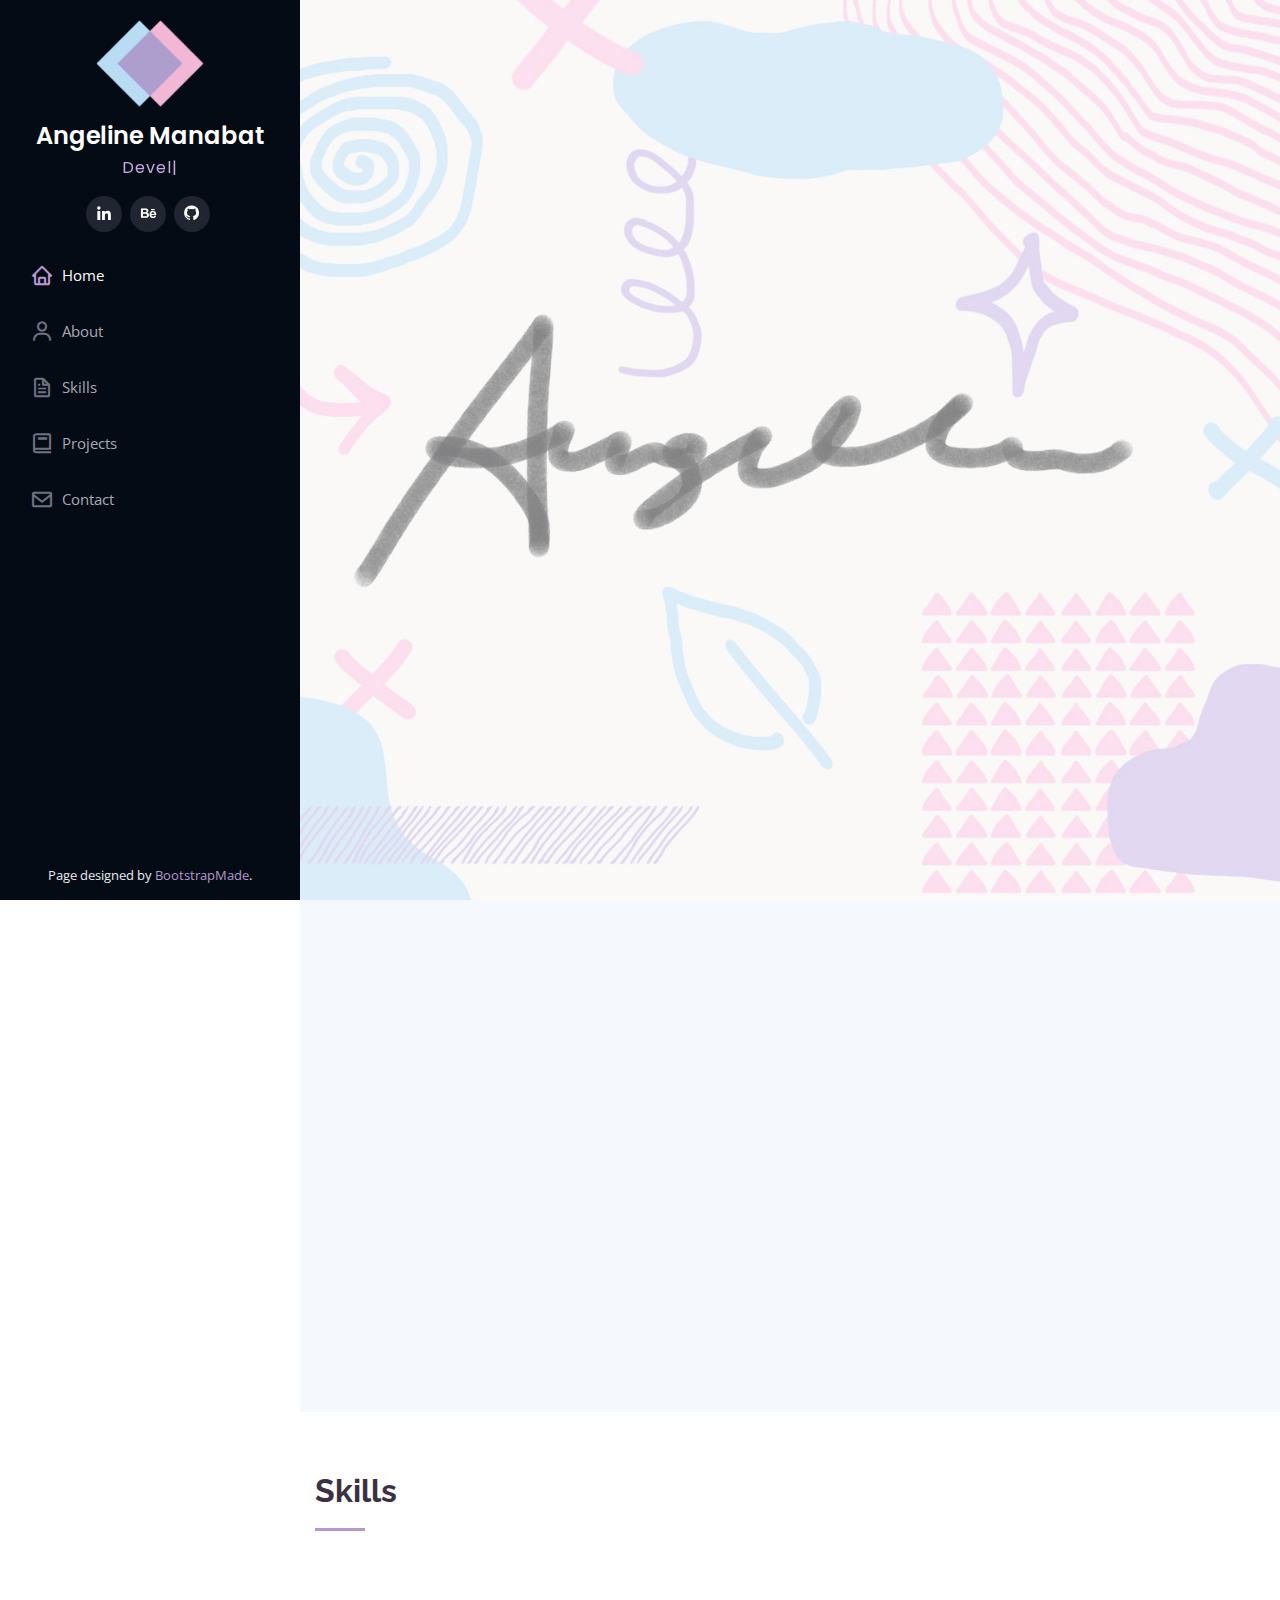
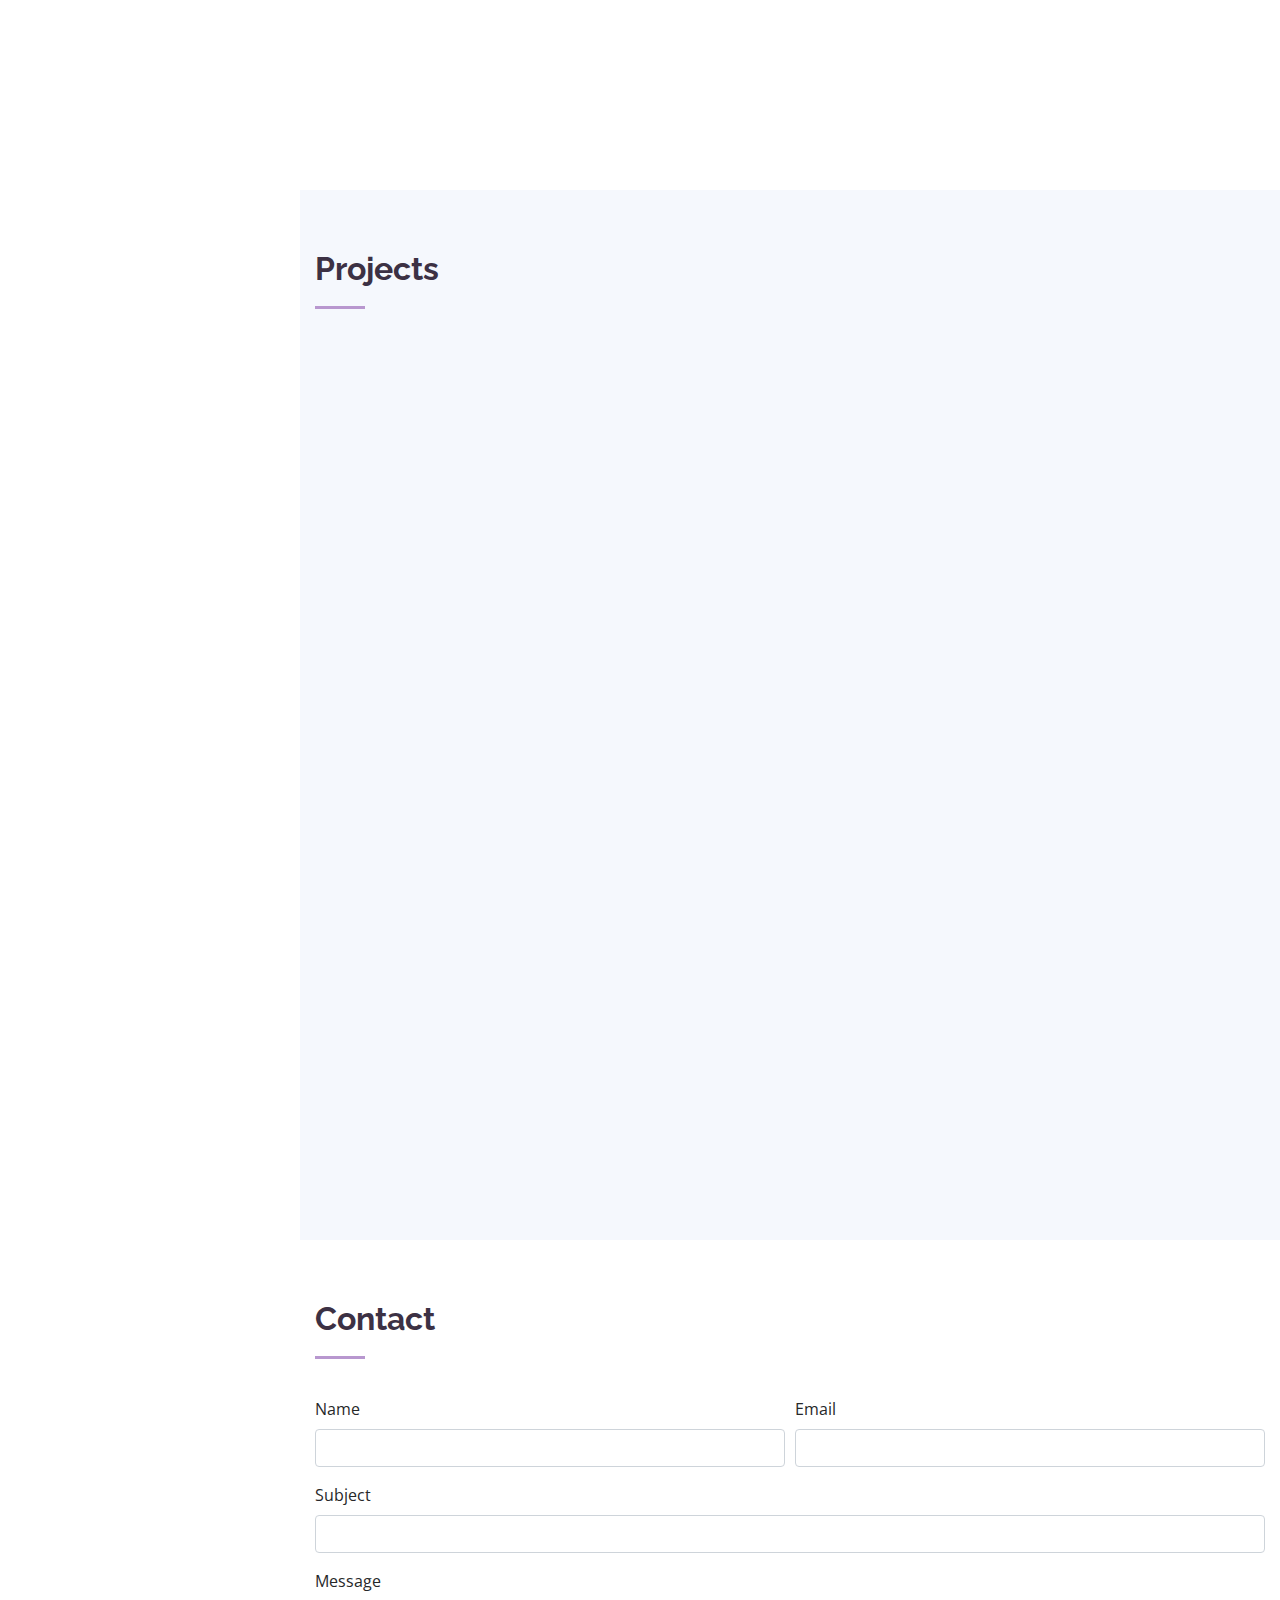
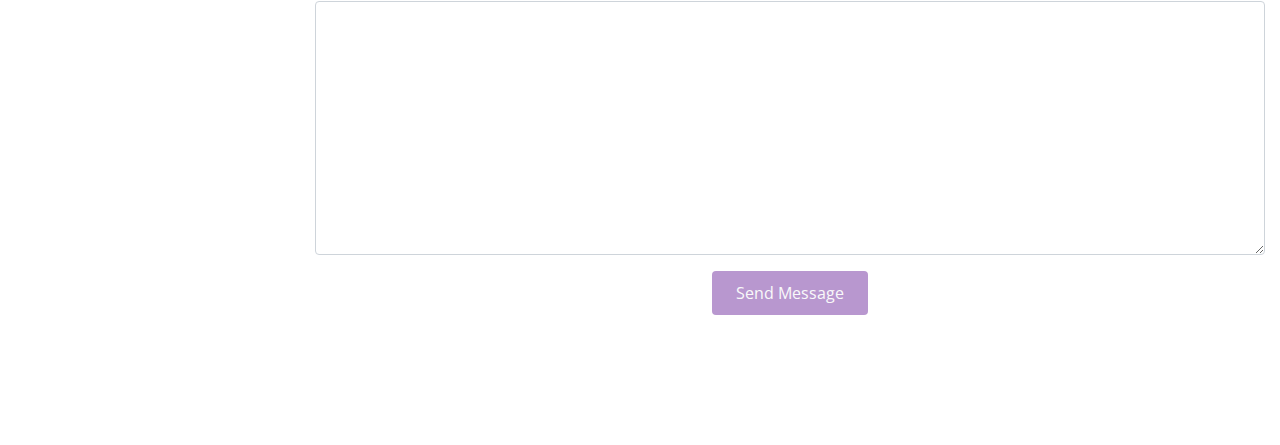
==== index.html @ 5317c008 "Updated meta content" ====
<!DOCTYPE html>
<html lang="en">

<head>
    <meta charset="utf-8">
    <meta content="width=device-width, initial-scale=1.0" name="viewport">

    <title>Angeline Manabat Portfolio</title>
    <meta content="assets/img/Logo-Lg.png" name="og:image">
    <meta content="Angeline Manabat Portfolio Website" name="description">
    <meta content="computer software developer web website design nait digital media it visual graphic design video editing editor marketing social" name="keywords">

    <!-- Favicons -->
    <link href="assets/img/Logo-Tiny.png" rel="icon">
    <link href="assets/img/Logo-Tiny.png" rel="apple-touch-icon">

    <!-- Google Fonts -->
    <link href="https://fonts.googleapis.com/css?family=Open+Sans:300,300i,400,400i,600,600i,700,700i|Raleway:300,300i,400,400i,500,500i,600,600i,700,700i|Poppins:300,300i,400,400i,500,500i,600,600i,700,700i" rel="stylesheet">

    <!-- Vendor CSS Files -->
    <link href="assets/vendor/bootstrap/css/bootstrap.min.css" rel="stylesheet">
    <link href="assets/vendor/icofont/icofont.min.css" rel="stylesheet">
    <link href="assets/vendor/boxicons/css/boxicons.min.css" rel="stylesheet">
    <link href="assets/vendor/venobox/venobox.css" rel="stylesheet">
    <link href="assets/vendor/owl.carousel/assets/owl.carousel.min.css" rel="stylesheet">
    <link href="assets/vendor/aos/aos.css" rel="stylesheet">

    <!-- Template Main CSS File -->
    <link href="assets/css/style.css" rel="stylesheet">

    <!-- =======================================================
  * Template Name: iPortfolio - v1.5.1
  * Template URL: https://bootstrapmade.com/iportfolio-bootstrap-portfolio-websites-template/
  * Author: BootstrapMade.com
  * License: https://bootstrapmade.com/license/
  ======================================================== -->
</head>

<body>

    <!-- ======= Mobile nav toggle button ======= -->
    <button type="button" class="mobile-nav-toggle d-xl-none"><i class="icofont-navigation-menu"></i></button>

    <!-- ======= Header ======= -->
    <header id="header">
        <div class="d-flex flex-column">

            <div class="profile">
                <img src="assets/img/Logo-Lg.png" alt="Angeline Manabat Logo" class="img-fluid">
                <h1 class="text-light"><a href="index.html">Angeline Manabat</a></h1>
                <div data-aos="fade-in">
                    <p><span class="typed" data-typed-items="Developer, Video Editor, Designer"></span></p>
                <div class="social-links mt-3 text-center">
                    <a href="https://www.linkedin.com/in/angeline-manabat/" target="_blank" title="LinkedIn" class="linkedin"><i class="bx bxl-linkedin"></i></a>
                    <a href="https://www.behance.net/angeline-manabat" target="_blank" title="Behance" class="behance"><i class="bx bxl-behance"></i></a>
                    <a href="https://github.com/angeline-m" target="_blank" title="GitHub" class="github"><i class="bx bxl-github"></i></a>
                </div>
            </div>

            <nav class="nav-menu">
                <ul>
                    <li class="active"><a href="#hero"><i class="bx bx-home"></i><span>Home</span></a></li>
                    <li><a href="#about"><i class="bx bx-user"></i><span>About</span></a></li>
                    <li><a href="#skills"><i class="bx bx-file"></i>Skills</a></li>
                    <li><a href="#portfolio"><i class="bx bx-book"></i>Projects</a></li>
                    <li><a href="#contact"><i class="bx bx-envelope"></i>Contact</a></li>

                </ul>
            </nav><!-- .nav-menu -->
            <button type="button" class="mobile-nav-toggle d-xl-none"><i class="icofont-navigation-menu"></i></button>

        </div>
    </header><!-- End Header -->

    <!-- ======= Hero Section ======= -->
    <section id="hero" class="d-flex flex-column justify-content-center align-items-center">

    </section>
    <main id="main">

        <!-- ======= About Section ======= -->
        <section id="about" class="about section-bg">
            <div class="container">
                <div class="row">
                    <div class="col-lg-4" data-aos="fade-right">
                        <img src="assets/img/Angeline-Profile.jpg" class="img-fluid" alt="Picture of Angeline">
                    </div>
                    <div class="col-lg-8 pt-4 pt-lg-0 content" data-aos="fade-left">
                        <div class="section-title">
                            <h2>About</h2>
                        </div>
                        <p>Hello, World! My name is Angeline and I'm a web developer. I truly believe I am destined for a career in digital media and development. The first sign was when I designed a personal homepage on MS Paint at 8 years old.</p>
                        <p>These days, I love creating beautiful web applications using my programming skills and keen eye for design. My applications are constructed with user experience in mind. I consider design elements that programmers might overlook such as site flow, brand colors, contrast, and typography.</p>
                        <p>I'm a proud ambivert. I like working independently but also enjoy helping others and excel at teamwork. I've been lucky enough to lead and coordinate for many teams including a capstone project. My interests include video games, puzzles, trail hiking, singing, and dancing.</p>
                    </div>
                </div>

            </div>
        </section><!-- End About Section -->

        <!-- ======= skills Section ======= -->
        <section id="skills" class="skills">
            <div class="container">

                <div class="section-title">
                    <h2>Skills</h2>
                </div>

                <div class="row">
                    <div class="col-lg-4 col-md-6 icon-box" data-aos="fade-up">
                        <!-- <div class="icon"><i class="icofont-dashboard-web"></i></div> -->
                        <div class="skill-title">
                            <i class='bx bx-sidebar'></i>
                            <h4 class="title">Web & Mobile Applications</h4>
                        </div>
                        <p class="description">Experience with ASP.Net (C#, .Net Framework), Razor, JavaScript, React, PHP, Laravel, HTML, and CSS/Sass.</p>
                    </div>
                    <div class="col-lg-4 col-md-6 icon-box" data-aos="fade-up" data-aos-delay="200">
                        <!-- <div class="icon"><i class="icofont-database"></i></div> -->
                        <div class="skill-title">
                            <i class='bx bx-data'></i>
                            <h4 class="title">Database Management</h4>
                        </div>
                        <p class="description">Proficiency with SQL (T-SQL, PL/SQL, MySQL). Worked with SSMS, Oracle DBMS, and phpMyAdmin.</p>
                    </div>
                    <div class="col-lg-4 col-md-6 icon-box" data-aos="fade-up" data-aos-delay="400">
                        <!-- <div class="icon"><i class="icofont-ruler-pencil-alt-1"></i></div> -->
                        <div class="skill-title">
                            <i class='bx bx-paint'></i>
                            <h4 class="title">Design & Videos</h4>
                        </div>
                        <p class="description">Highly skilled with Adobe Photoshop and Vegas Pro. Worked with Adobe Premiere and Adobe Illustrator.</p>
                    </div>

            </div>
        </section><!-- End skills Section -->

        <!-- ======= Portfolio Section ======= -->
        <section id="portfolio" class="portfolio section-bg">
            <div class="container">
                <div class="section-title">
                    <h2>Projects</h2>
                </div>
                <div class="row" data-aos="fade-up">
                    <div class="col-lg-12 d-flex justify-content-center">
                        <ul id="portfolio-flters">
                            <li data-filter="*" class="filter-active">All</li>
                            <!-- <li data-filter=".filter-app">Apps</li> -->
                            <li data-filter=".filter-web">Sites</li>
                            <li data-filter=".filter-des">Designs</li>
                            <li data-filter=".filter-vid">Videos</li>
                        </ul>
                    </div>
                </div>

                <div class="row portfolio-container" data-aos="fade-up" data-aos-delay="100">

                    <div class="col-lg-4 col-md-6 portfolio-item filter-app filter-web filter-des">
                        <div class="portfolio-wrap">
                            <img src="assets/img/portfolio/thumb-g4g.jpg" class="img-fluid" alt="Screenshot of Give for Good Registration">
                            <div class="portfolio-info">
                                <h3>Give for Good Site</h3>
                                <p>Classified ads website updated for Give for Good organization. Built with Laravel (PHP), AlpineJS, & Livewire. Tech lead, developer, & designer for project.</p>
                                <div class="portfolio-links two-links">
                                    <a href="https://www.behance.net/gallery/133317379/Give-for-Good-Registration-Design" target="_blank" title="Registration Design Gallery"><i class="bx bxs-image"></i></a>
                                    <a href="https://www.behance.net/gallery/133320425/Give-for-Good-Website-Redesign" target="_blank" title="Website Redesign Gallery"><i class="bx bx-link"></i></a>
                                </div>
                            </div>
                        </div>
                    </div>

                    <div class="col-lg-4 col-md-6 portfolio-item filter-app filter-web">
                        <div class="portfolio-wrap">
                            <img src="assets/img/portfolio/thumb-indies-catalog.jpg" class="img-fluid" alt="Screenshot of Indies Catalog">
                            <div class="portfolio-info">
                                <h3>Indies Catalog</h3>
                                <p>CRUD video game catalog with search & login functionality. Made with PHP, MySQL, & Bootstrap.</p>
                                <div class="portfolio-links two-links">
                                    <a href="https://github.com/angeline-m/indies-catalog" target="_blank" title="GitHub Repo"><i class="bx bxl-github"></i></a>
                                    <a href="http://indiescatalog.000webhostapp.com/" target="_blank" title="App Site"><i class="bx bx-link"></i></a>
                                </div>
                            </div>
                        </div>
                    </div>

                    <div class="col-lg-4 col-md-6 portfolio-item filter-app filter-web">
                        <div class="portfolio-wrap">
                            <img src="assets/img/portfolio/thumb-etools.jpg" class="img-fluid" alt="Screenshot of Etools Purchasing page">
                            <div class="portfolio-info">
                                <h3>Etools Purchasing Page</h3>
                                <p>Created the purchasing page of a fictional tool sales & rental company's catalog website. Made with ASP.Net (.Net Framework, C#), LINQ, and Bootstrap.</p>
                                    <div class="portfolio-links">
                                        <a href="https://www.behance.net/gallery/134473649/Etools-Purchasing-Page" target="_blank" title="Behance Page"><i class="bx bx-link"></i></a>
                                    </div>
                            </div>
                        </div>
                    </div>

                    <div class="col-lg-4 col-md-6 portfolio-item filter-des">
                        <div class="portfolio-wrap">
                            <img src="assets/img/portfolio/thumb-poster.jpg" class="img-fluid" alt="Screenshot of EXIT Window Poster">
                            <div class="portfolio-info">
                                <h3>EXIT Edmonton Posters</h3>
                                <p>Self-made frontispiece posters using given photos. Created with Adobe Photoshop CS6.</p>
                                <div class="portfolio-links">
                                    <a href="https://www.behance.net/gallery/98552253/EXIT-Frontispiece-Posters" target="_blank" title="Gallery Page"><i class="bx bx-link"></i></a>
                                </div>
                            </div>
                        </div>
                    </div>

                    <div class="col-lg-4 col-md-6 portfolio-item filter-app filter-web">
                        <div class="portfolio-wrap">
                            <img src="assets/img/portfolio/thumb-stock.jpg" class="img-fluid" alt="Screenshot of Stock Ticker App">
                            <div class="portfolio-info">
                                <h3>Stock Ticker App</h3>
                                <p>MVC JS project using Parcel & Alpha Vantage API. Enter a stock ticker symbol to get up-to-date information.
                                <div class="portfolio-links two-links">
                                    <a href="https://github.com/angeline-m/stock-ticker" target="_blank" title="GitHub Repo"><i class="bx bxl-github"></i></a>
                                    <a href="https://stockticker-site.netlify.app/" target="_blank" title="App Page"><i class="bx bx-link"></i></a>
                                </div>
                            </div>
                        </div>
                    </div>

                    <div class="col-lg-4 col-md-6 portfolio-item filter-vid">
                        <div class="portfolio-wrap">
                            <img src="assets/img/portfolio/thumb-work-videos.jpg" class="img-fluid" alt="Screenshot of Wilson Analytical OPS Setup Intro">
                            <div class="portfolio-info">
                                <h3>Wilson Analytical Videos</h3>
                                <p>Informational videos for Wilson products. Responsible for all videography & video editing, and occassional script-writing & voice-over work.</p>
                                <div class="portfolio-links">
                                    <a href="https://www.youtube.com/channel/UCyrQRTA9KISZ-Dlco_k3a8A/videos" target="_blank" title="Wilson Analytical Videos"><i class="bx bx-link"></i></a>
                                </div>
                            </div>
                        </div>
                    </div>
                    
                    <div class="col-lg-4 col-md-6 portfolio-item filter-app filter-web">
                        <div class="portfolio-wrap">
                            <img src="assets/img/portfolio/thumb-trx.jpg" class="img-fluid" alt="Screenshot of Transaction Trakcer">
                            <div class="portfolio-info">
                                <h3>Transaction Tracker</h3>
                                <p>Coded JavaScript functionality only (markup provided). Create, read, and delete logged transactions.</p>
                                <div class="portfolio-links two-links">
                                    <a href="https://github.com/angeline-m/financial-tracker" target="_blank" title="GitHub Repo"><i class="bx bxl-github"></i></a>
                                    <a href="https://angeline-m.github.io/financial-tracker/" target="_blank" title="App Page"><i class="bx bx-link"></i></a>
                                </div>
                            </div>
                        </div>
                    </div>

                    <div class="col-lg-4 col-md-6 portfolio-item filter-des">
                        <div class="portfolio-wrap">
                            <img src="assets/img/portfolio/thumb-redbubble.jpg" class="img-fluid" alt="Screenshot of Greeting Card">
                            <div class="portfolio-info">
                                <h3>Greeting Card Designs</h3>
                                <p>Self-made passion project designing greeting cards for my Redbubble store.</p>
                                <div class="portfolio-links">
                                    <a href="https://www.behance.net/gallery/98552971/Greeting-Cards" target="_blank" title="Behance Page"><i class="bx bx-link"></i></a>
                                </div>
                            </div>
                        </div>
                    </div>

                    <div class="col-lg-4 col-md-6 portfolio-item filter-vid">
                        <div class="portfolio-wrap">
                            <img src="assets/img/portfolio/thumb-teams.jpg" class="img-fluid" alt="Screenshot of Demo Reel">
                            <div class="portfolio-info">
                                <h3>Teams Video Intro</h3>
                                <p>A short snippet of a 20-minute team video on the concept of teams vs groups. Created with Vegas Pro, Photoshop, and Adobe Draw.</p>
                                <div class="portfolio-links">
                                    <a href="https://www.youtube.com/watch?v=8eccjWVDd54" target="_blank" title="Video Page"><i class="bx bx-link"></i></a>
                                </div>
                            </div>
                        </div>
                    </div>

                </div>

            </div>
        </section><!-- End Portfolio Section -->

        <!-- ======= Contact Section ======= -->
        <section id="contact" class="contact">
            <div class="container">

                <div class="section-title">
                    <h2>Contact</h2>
                </div>

                <form action="https://formspree.io/f/xpzkryob" method="POST">
                    <div class="form-row">
                        <div class="form-group col-md-6">
                            <label for="name">Name</label>
                            <input type="text" name="name" class="form-control" id="name" data-rule="minlen:4" data-msg="Please enter at least 4 characters for your name" />
                        </div>
                        <div class="form-group col-md-6">
                            <label for="email">Email</label>
                            <input type="email" class="form-control" name="email" id="email" data-rule="email" data-msg="Please enter a valid email" />
                        </div>
                    </div>
                    <div class="form-group">
                        <label for="subject">Subject</label>
                        <input type="text" class="form-control" name="subject" id="subject" data-rule="minlen:4" data-msg="Please enter at least 8 characters for the subject" />
                    </div>
                    <div class="form-group">
                        <label for="message">Message</label>
                        <textarea class="form-control" name="message" rows="10" data-rule="required" data-msg="Please write something for me"></textarea>
                    </div>
                    <!-- <div class="mb-3">
                        <div class="loading">Loading</div>
                        <div class="sent-message">Your message has been sent. Thank you!</div>
                        <div class="error-message">There was an error with your form submission. Please try again.</div>
                    </div> -->
                    <div class="text-center form-btn"><button type="submit" class="btn text-light">Send Message</button></div>
                </form>

            </div>
        </section><!-- End Contact Section -->

    </main><!-- End #main -->

    <!-- ======= Footer ======= -->
    <footer id="footer">
        <div class="container">
            <div class="credits">
                Page designed by <a href="https://bootstrapmade.com/">BootstrapMade</a>.
            </div>
        </div>
    </footer><!-- End  Footer -->

    <a href="#" class="back-to-top" title="Back to top"><i class="icofont-simple-up"></i></a>

    <!-- Vendor JS Files -->
    <script src="assets/vendor/jquery/jquery.min.js"></script>
    <script src="assets/vendor/bootstrap/js/bootstrap.bundle.min.js"></script>
    <script src="assets/vendor/jquery.easing/jquery.easing.min.js"></script>
    <script src="assets/vendor/php-email-form/validate.js"></script>
    <script src="assets/vendor/waypoints/jquery.waypoints.min.js"></script>
    <script src="assets/vendor/counterup/counterup.min.js"></script>
    <script src="assets/vendor/isotope-layout/isotope.pkgd.min.js"></script>
    <script src="assets/vendor/venobox/venobox.min.js"></script>
    <script src="assets/vendor/owl.carousel/owl.carousel.min.js"></script>
    <script src="assets/vendor/typed.js/typed.min.js"></script>
    <script src="assets/vendor/aos/aos.js"></script>

    <!-- Template Main JS File -->
    <script src="assets/js/main.js"></script>

</body>

</html>
---- assets/vendor/venobox/venobox.css ----
/* ------ venobox.css --------*/
.vbox-overlay *, .vbox-overlay *:before, .vbox-overlay *:after{
    -webkit-backface-visibility: hidden;
    -webkit-box-sizing:border-box;
    -moz-box-sizing:border-box;
    box-sizing:border-box;
}
.vbox-overlay * { 
    -webkit-backface-visibility: visible;
    backface-visibility: visible;
}
.vbox-overlay{
    display: -webkit-flex;
    display: flex;
    -webkit-flex-direction: column;
    flex-direction: column;
    -webkit-justify-content: center;
    justify-content: center;
    -webkit-align-items: center;
    align-items: center;
    position: fixed;
    left: 0;
    top: 0;
    bottom: 0;
    right: 0;
    z-index: 999999;
}

/* ----- navigation ----- */
.vbox-title{
    width: 100%;
    height: 40px;
    float: left;
    text-align: center;
    line-height: 28px;
    font-size: 12px;
    padding: 6px 50px;
    overflow: hidden;
    position: fixed;
    display: none;
    left: 0;
    z-index: 89;
}
.vbox-close{
    cursor: pointer;
    position: fixed;
    top: -1px;
    right: 0;
    width: 50px;
    height: 40px;
    padding: 6px;
    display: block;
    background-position:10px center;
    overflow: hidden;
    font-size: 24px;
    line-height: 1;
    text-align: center;
    z-index: 99;
}
.vbox-left{
    cursor: pointer;
    position: fixed;
    left: 0;
    height: 40px;
    overflow: hidden;
    line-height: 28px;
    font-size: 12px;
    z-index: 99;
    display: flex;
    align-items:center;
}
.vbox-num{
    display: inline-block;
    margin: 6px 0 6px 15px;
}
/* ----- Social share ----- */
.vbox-share{
    line-height: 28px;
    font-size: 12px;
    overflow: hidden;
    position: fixed;
    left: 0;
    z-index: 98;
    display: flex;
    align-items:center;
    justify-content: center;
    width: 100%;
    text-align: center;
}
.vbox-share svg{
    max-height: 28px;
    width: 28px;
    z-index: 10;
    margin-left: 12px;
    margin-top: 6px;
    margin-bottom: 6px;
    vertical-align: middle;
}


/* ----- navigation ARROWS ----- */
.vbox-next, .vbox-prev{
    position: fixed;
    top: 50%;
    margin-top: -15px;
    overflow: hidden;
    cursor: pointer;
    display: block;
    width: 45px;
    height: 45px;
    z-index: 99;
}
.vbox-next span, .vbox-prev span{
    position: relative;
    width: 20px;
    height: 20px;
    border: 2px solid transparent;
    border-top-color: #B6B6B6;
    border-right-color: #B6B6B6;
    text-indent: -100px;
    position: absolute;
    top: 8px;
    display: block;
}
.vbox-prev{
    left: 15px;
}
.vbox-next{
    right: 15px;
}
.vbox-prev span{
    left: 10px;
    -ms-transform: rotate(-135deg);
    -webkit-transform: rotate(-135deg);
    transform: rotate(-135deg);
}
.vbox-next span{
    -ms-transform: rotate(45deg);
    -webkit-transform: rotate(45deg);
    transform: rotate(45deg);
    right: 10px;
}
/* ------- inline window ------ */
.vbox-inline{
    width: 420px;
    height: 315px;
    height: 70vh;
    padding: 10px;
    background: #fff;
    margin: 0 auto;
    overflow: auto;
    text-align: left;
}
/* ------- Video & iFrames window ------ */
.venoframe{
    max-width: 100%;
    width: 100%;
    border: none;
    width: 100%;
    height: 260px;
    height: 70vh;
}
.venoframe.vbvid{
    height: 260px;
}
@media (min-width: 768px) {
    .venoframe, .vbox-inline{
        width: 90%;
        height: 360px;
        height: 70vh;
    }
    .venoframe.vbvid{
        width: 640px;
        height: 360px;
    }
}
@media (min-width: 992px) {
    .venoframe, .vbox-inline{
        max-width: 1200px;
        width: 80%;
        height: 540px;
        height: 70vh;
    }
    .venoframe.vbvid{
        width: 960px;
        height: 540px;
    }
}
/* 
Please do NOT edit this part! 
or at least read this note: http://i.imgur.com/7C0ws9e.gif
*/
.vbox-open{
    overflow: hidden;
}
.vbox-container{
    position: absolute;
    left: 0;
    right: 0;
    top: 0;
    bottom: 0;
    overflow-x: hidden;
    overflow-y: scroll;
    overflow-scrolling: touch;
    -webkit-overflow-scrolling: touch;
    z-index: 20;
    max-height: 100%;

}

.vbox-content{
    text-align: center;
    float: left;
    width: 100%;
    position: relative;
    overflow: hidden;
    padding: 20px 4%;
}
.vbox-container img{
    max-width: 100%;
    height: auto;
}
.vbox-figlio{
    box-shadow: 0 0 12px rgba(0,0,0,0.19), 0 6px 6px rgba(0,0,0,0.23);
    max-width: 100%;
    text-align: initial;
}
img.vbox-figlio{
    -webkit-user-select: none;
-khtml-user-select: none;
-moz-user-select: none;
-o-user-select: none;
user-select: none;
}
.vbox-content.swipe-left{
    margin-left: -200px !important;
}
.vbox-content.swipe-right{
    margin-left: 200px !important;
}
.vbox-animated{
    webkit-transition: margin 300ms ease-out;
    transition: margin 300ms ease-out;
}

/* ---------- preloader ----------
 * SPINKIT 
 * http://tobiasahlin.com/spinkit/
-------------------------------- */
.sk-double-bounce,.sk-rotating-plane{width:40px;height:40px;margin:40px auto}.sk-rotating-plane{background-color:#333;-webkit-animation:sk-rotatePlane 1.2s infinite ease-in-out;animation:sk-rotatePlane 1.2s infinite ease-in-out}@-webkit-keyframes sk-rotatePlane{0%{-webkit-transform:perspective(120px) rotateX(0) rotateY(0);transform:perspective(120px) rotateX(0) rotateY(0)}50%{-webkit-transform:perspective(120px) rotateX(-180.1deg) rotateY(0);transform:perspective(120px) rotateX(-180.1deg) rotateY(0)}100%{-webkit-transform:perspective(120px) rotateX(-180deg) rotateY(-179.9deg);transform:perspective(120px) rotateX(-180deg) rotateY(-179.9deg)}}@keyframes sk-rotatePlane{0%{-webkit-transform:perspective(120px) rotateX(0) rotateY(0);transform:perspective(120px) rotateX(0) rotateY(0)}50%{-webkit-transform:perspective(120px) rotateX(-180.1deg) rotateY(0);transform:perspective(120px) rotateX(-180.1deg) rotateY(0)}100%{-webkit-transform:perspective(120px) rotateX(-180deg) rotateY(-179.9deg);transform:perspective(120px) rotateX(-180deg) rotateY(-179.9deg)}}.sk-double-bounce{position:relative}.sk-double-bounce .sk-child{width:100%;height:100%;border-radius:50%;background-color:#333;opacity:.6;position:absolute;top:0;left:0;-webkit-animation:sk-doubleBounce 2s infinite ease-in-out;animation:sk-doubleBounce 2s infinite ease-in-out}.sk-chasing-dots .sk-child,.sk-spinner-pulse,.sk-three-bounce .sk-child{background-color:#333;border-radius:100%}.sk-double-bounce .sk-double-bounce2{-webkit-animation-delay:-1s;animation-delay:-1s}@-webkit-keyframes sk-doubleBounce{0%,100%{-webkit-transform:scale(0);transform:scale(0)}50%{-webkit-transform:scale(1);transform:scale(1)}}@keyframes sk-doubleBounce{0%,100%{-webkit-transform:scale(0);transform:scale(0)}50%{-webkit-transform:scale(1);transform:scale(1)}}.sk-wave{margin:40px auto;width:50px;height:40px;text-align:center;font-size:10px}.sk-wave .sk-rect{background-color:#333;height:100%;width:6px;display:inline-block;-webkit-animation:sk-waveStretchDelay 1.2s infinite ease-in-out;animation:sk-waveStretchDelay 1.2s infinite ease-in-out}.sk-wave .sk-rect1{-webkit-animation-delay:-1.2s;animation-delay:-1.2s}.sk-wave .sk-rect2{-webkit-animation-delay:-1.1s;animation-delay:-1.1s}.sk-wave .sk-rect3{-webkit-animation-delay:-1s;animation-delay:-1s}.sk-wave .sk-rect4{-webkit-animation-delay:-.9s;animation-delay:-.9s}.sk-wave .sk-rect5{-webkit-animation-delay:-.8s;animation-delay:-.8s}@-webkit-keyframes sk-waveStretchDelay{0%,100%,40%{-webkit-transform:scaleY(.4);transform:scaleY(.4)}20%{-webkit-transform:scaleY(1);transform:scaleY(1)}}@keyframes sk-waveStretchDelay{0%,100%,40%{-webkit-transform:scaleY(.4);transform:scaleY(.4)}20%{-webkit-transform:scaleY(1);transform:scaleY(1)}}.sk-wandering-cubes{margin:40px auto;width:40px;height:40px;position:relative}.sk-wandering-cubes .sk-cube{background-color:#333;width:10px;height:10px;position:absolute;top:0;left:0;-webkit-animation:sk-wanderingCube 1.8s ease-in-out -1.8s infinite both;animation:sk-wanderingCube 1.8s ease-in-out -1.8s infinite both}.sk-chasing-dots,.sk-spinner-pulse{width:40px;height:40px;margin:40px auto}.sk-wandering-cubes .sk-cube2{-webkit-animation-delay:-.9s;animation-delay:-.9s}@-webkit-keyframes sk-wanderingCube{0%{-webkit-transform:rotate(0);transform:rotate(0)}25%{-webkit-transform:translateX(30px) rotate(-90deg) scale(.5);transform:translateX(30px) rotate(-90deg) scale(.5)}50%{-webkit-transform:translateX(30px) translateY(30px) rotate(-179deg);transform:translateX(30px) translateY(30px) rotate(-179deg)}50.1%{-webkit-transform:translateX(30px) translateY(30px) rotate(-180deg);transform:translateX(30px) translateY(30px) rotate(-180deg)}75%{-webkit-transform:translateX(0) translateY(30px) rotate(-270deg) scale(.5);transform:translateX(0) translateY(30px) rotate(-270deg) scale(.5)}100%{-webkit-transform:rotate(-360deg);transform:rotate(-360deg)}}@keyframes sk-wanderingCube{0%{-webkit-transform:rotate(0);transform:rotate(0)}25%{-webkit-transform:translateX(30px) rotate(-90deg) scale(.5);transform:translateX(30px) rotate(-90deg) scale(.5)}50%{-webkit-transform:translateX(30px) translateY(30px) rotate(-179deg);transform:translateX(30px) translateY(30px) rotate(-179deg)}50.1%{-webkit-transform:translateX(30px) translateY(30px) rotate(-180deg);transform:translateX(30px) translateY(30px) rotate(-180deg)}75%{-webkit-transform:translateX(0) translateY(30px) rotate(-270deg) scale(.5);transform:translateX(0) translateY(30px) rotate(-270deg) scale(.5)}100%{-webkit-transform:rotate(-360deg);transform:rotate(-360deg)}}.sk-spinner-pulse{-webkit-animation:sk-pulseScaleOut 1s infinite ease-in-out;animation:sk-pulseScaleOut 1s infinite ease-in-out}@-webkit-keyframes sk-pulseScaleOut{0%{-webkit-transform:scale(0);transform:scale(0)}100%{-webkit-transform:scale(1);transform:scale(1);opacity:0}}@keyframes sk-pulseScaleOut{0%{-webkit-transform:scale(0);transform:scale(0)}100%{-webkit-transform:scale(1);transform:scale(1);opacity:0}}.sk-chasing-dots{position:relative;text-align:center;-webkit-animation:sk-chasingDotsRotate 2s infinite linear;animation:sk-chasingDotsRotate 2s infinite linear}.sk-chasing-dots .sk-child{width:60%;height:60%;display:inline-block;position:absolute;top:0;-webkit-animation:sk-chasingDotsBounce 2s infinite ease-in-out;animation:sk-chasingDotsBounce 2s infinite ease-in-out}.sk-chasing-dots .sk-dot2{top:auto;bottom:0;-webkit-animation-delay:-1s;animation-delay:-1s}@-webkit-keyframes sk-chasingDotsRotate{100%{-webkit-transform:rotate(360deg);transform:rotate(360deg)}}@keyframes sk-chasingDotsRotate{100%{-webkit-transform:rotate(360deg);transform:rotate(360deg)}}@-webkit-keyframes sk-chasingDotsBounce{0%,100%{-webkit-transform:scale(0);transform:scale(0)}50%{-webkit-transform:scale(1);transform:scale(1)}}@keyframes sk-chasingDotsBounce{0%,100%{-webkit-transform:scale(0);transform:scale(0)}50%{-webkit-transform:scale(1);transform:scale(1)}}.sk-three-bounce{margin:40px auto;width:80px;text-align:center}.sk-three-bounce .sk-child{width:20px;height:20px;display:inline-block;-webkit-animation:sk-three-bounce 1.4s ease-in-out 0s infinite both;animation:sk-three-bounce 1.4s ease-in-out 0s infinite both}.sk-circle .sk-child:before,.sk-fading-circle .sk-circle:before{display:block;border-radius:100%;content:'';background-color:#333}.sk-three-bounce .sk-bounce1{-webkit-animation-delay:-.32s;animation-delay:-.32s}.sk-three-bounce .sk-bounce2{-webkit-animation-delay:-.16s;animation-delay:-.16s}@-webkit-keyframes sk-three-bounce{0%,100%,80%{-webkit-transform:scale(0);transform:scale(0)}40%{-webkit-transform:scale(1);transform:scale(1)}}@keyframes sk-three-bounce{0%,100%,80%{-webkit-transform:scale(0);transform:scale(0)}40%{-webkit-transform:scale(1);transform:scale(1)}}.sk-circle{margin:40px auto;width:40px;height:40px;position:relative}.sk-circle .sk-child{width:100%;height:100%;position:absolute;left:0;top:0}.sk-circle .sk-child:before{margin:0 auto;width:15%;height:15%;-webkit-animation:sk-circleBounceDelay 1.2s infinite ease-in-out both;animation:sk-circleBounceDelay 1.2s infinite ease-in-out both}.sk-circle .sk-circle2{-webkit-transform:rotate(30deg);-ms-transform:rotate(30deg);transform:rotate(30deg)}.sk-circle .sk-circle3{-webkit-transform:rotate(60deg);-ms-transform:rotate(60deg);transform:rotate(60deg)}.sk-circle .sk-circle4{-webkit-transform:rotate(90deg);-ms-transform:rotate(90deg);transform:rotate(90deg)}.sk-circle .sk-circle5{-webkit-transform:rotate(120deg);-ms-transform:rotate(120deg);transform:rotate(120deg)}.sk-circle .sk-circle6{-webkit-transform:rotate(150deg);-ms-transform:rotate(150deg);transform:rotate(150deg)}.sk-circle .sk-circle7{-webkit-transform:rotate(180deg);-ms-transform:rotate(180deg);transform:rotate(180deg)}.sk-circle .sk-circle8{-webkit-transform:rotate(210deg);-ms-transform:rotate(210deg);transform:rotate(210deg)}.sk-circle .sk-circle9{-webkit-transform:rotate(240deg);-ms-transform:rotate(240deg);transform:rotate(240deg)}.sk-circle .sk-circle10{-webkit-transform:rotate(270deg);-ms-transform:rotate(270deg);transform:rotate(270deg)}.sk-circle .sk-circle11{-webkit-transform:rotate(300deg);-ms-transform:rotate(300deg);transform:rotate(300deg)}.sk-circle .sk-circle12{-webkit-transform:rotate(330deg);-ms-transform:rotate(330deg);transform:rotate(330deg)}.sk-circle .sk-circle2:before{-webkit-animation-delay:-1.1s;animation-delay:-1.1s}.sk-circle .sk-circle3:before{-webkit-animation-delay:-1s;animation-delay:-1s}.sk-circle .sk-circle4:before{-webkit-animation-delay:-.9s;animation-delay:-.9s}.sk-circle .sk-circle5:before{-webkit-animation-delay:-.8s;animation-delay:-.8s}.sk-circle .sk-circle6:before{-webkit-animation-delay:-.7s;animation-delay:-.7s}.sk-circle .sk-circle7:before{-webkit-animation-delay:-.6s;animation-delay:-.6s}.sk-circle .sk-circle8:before{-webkit-animation-delay:-.5s;animation-delay:-.5s}.sk-circle .sk-circle9:before{-webkit-animation-delay:-.4s;animation-delay:-.4s}.sk-circle .sk-circle10:before{-webkit-animation-delay:-.3s;animation-delay:-.3s}.sk-circle .sk-circle11:before{-webkit-animation-delay:-.2s;animation-delay:-.2s}.sk-circle .sk-circle12:before{-webkit-animation-delay:-.1s;animation-delay:-.1s}@-webkit-keyframes sk-circleBounceDelay{0%,100%,80%{-webkit-transform:scale(0);transform:scale(0)}40%{-webkit-transform:scale(1);transform:scale(1)}}@keyframes sk-circleBounceDelay{0%,100%,80%{-webkit-transform:scale(0);transform:scale(0)}40%{-webkit-transform:scale(1);transform:scale(1)}}.sk-cube-grid{width:40px;height:40px;margin:40px auto}.sk-cube-grid .sk-cube{width:33.33%;height:33.33%;background-color:#333;float:left;-webkit-animation:sk-cubeGridScaleDelay 1.3s infinite ease-in-out;animation:sk-cubeGridScaleDelay 1.3s infinite ease-in-out}.sk-cube-grid .sk-cube1{-webkit-animation-delay:.2s;animation-delay:.2s}.sk-cube-grid .sk-cube2{-webkit-animation-delay:.3s;animation-delay:.3s}.sk-cube-grid .sk-cube3{-webkit-animation-delay:.4s;animation-delay:.4s}.sk-cube-grid .sk-cube4{-webkit-animation-delay:.1s;animation-delay:.1s}.sk-cube-grid .sk-cube5{-webkit-animation-delay:.2s;animation-delay:.2s}.sk-cube-grid .sk-cube6{-webkit-animation-delay:.3s;animation-delay:.3s}.sk-cube-grid .sk-cube7{-webkit-animation-delay:0ms;animation-delay:0ms}.sk-cube-grid .sk-cube8{-webkit-animation-delay:.1s;animation-delay:.1s}.sk-cube-grid .sk-cube9{-webkit-animation-delay:.2s;animation-delay:.2s}@-webkit-keyframes sk-cubeGridScaleDelay{0%,100%,70%{-webkit-transform:scale3D(1,1,1);transform:scale3D(1,1,1)}35%{-webkit-transform:scale3D(0,0,1);transform:scale3D(0,0,1)}}@keyframes sk-cubeGridScaleDelay{0%,100%,70%{-webkit-transform:scale3D(1,1,1);transform:scale3D(1,1,1)}35%{-webkit-transform:scale3D(0,0,1);transform:scale3D(0,0,1)}}.sk-fading-circle{margin:40px auto;width:40px;height:40px;position:relative}.sk-fading-circle .sk-circle{width:100%;height:100%;position:absolute;left:0;top:0}.sk-fading-circle .sk-circle:before{margin:0 auto;width:15%;height:15%;-webkit-animation:sk-circleFadeDelay 1.2s infinite ease-in-out both;animation:sk-circleFadeDelay 1.2s infinite ease-in-out both}.sk-fading-circle .sk-circle2{-webkit-transform:rotate(30deg);-ms-transform:rotate(30deg);transform:rotate(30deg)}.sk-fading-circle .sk-circle3{-webkit-transform:rotate(60deg);-ms-transform:rotate(60deg);transform:rotate(60deg)}.sk-fading-circle .sk-circle4{-webkit-transform:rotate(90deg);-ms-transform:rotate(90deg);transform:rotate(90deg)}.sk-fading-circle .sk-circle5{-webkit-transform:rotate(120deg);-ms-transform:rotate(120deg);transform:rotate(120deg)}.sk-fading-circle .sk-circle6{-webkit-transform:rotate(150deg);-ms-transform:rotate(150deg);transform:rotate(150deg)}.sk-fading-circle .sk-circle7{-webkit-transform:rotate(180deg);-ms-transform:rotate(180deg);transform:rotate(180deg)}.sk-fading-circle .sk-circle8{-webkit-transform:rotate(210deg);-ms-transform:rotate(210deg);transform:rotate(210deg)}.sk-fading-circle .sk-circle9{-webkit-transform:rotate(240deg);-ms-transform:rotate(240deg);transform:rotate(240deg)}.sk-fading-circle .sk-circle10{-webkit-transform:rotate(270deg);-ms-transform:rotate(270deg);transform:rotate(270deg)}.sk-fading-circle .sk-circle11{-webkit-transform:rotate(300deg);-ms-transform:rotate(300deg);transform:rotate(300deg)}.sk-fading-circle .sk-circle12{-webkit-transform:rotate(330deg);-ms-transform:rotate(330deg);transform:rotate(330deg)}.sk-fading-circle .sk-circle2:before{-webkit-animation-delay:-1.1s;animation-delay:-1.1s}.sk-fading-circle .sk-circle3:before{-webkit-animation-delay:-1s;animation-delay:-1s}.sk-fading-circle .sk-circle4:before{-webkit-animation-delay:-.9s;animation-delay:-.9s}.sk-fading-circle .sk-circle5:before{-webkit-animation-delay:-.8s;animation-delay:-.8s}.sk-fading-circle .sk-circle6:before{-webkit-animation-delay:-.7s;animation-delay:-.7s}.sk-fading-circle .sk-circle7:before{-webkit-animation-delay:-.6s;animation-delay:-.6s}.sk-fading-circle .sk-circle8:before{-webkit-animation-delay:-.5s;animation-delay:-.5s}.sk-fading-circle .sk-circle9:before{-webkit-animation-delay:-.4s;animation-delay:-.4s}.sk-fading-circle .sk-circle10:before{-webkit-animation-delay:-.3s;animation-delay:-.3s}.sk-fading-circle .sk-circle11:before{-webkit-animation-delay:-.2s;animation-delay:-.2s}.sk-fading-circle .sk-circle12:before{-webkit-animation-delay:-.1s;animation-delay:-.1s}@-webkit-keyframes sk-circleFadeDelay{0%,100%,39%{opacity:0}40%{opacity:1}}@keyframes sk-circleFadeDelay{0%,100%,39%{opacity:0}40%{opacity:1}}.sk-folding-cube{margin:40px auto;width:40px;height:40px;position:relative;-webkit-transform:rotateZ(45deg);transform:rotateZ(45deg)}.sk-folding-cube .sk-cube{float:left;width:50%;height:50%;position:relative;-webkit-transform:scale(1.1);-ms-transform:scale(1.1);transform:scale(1.1)}.sk-folding-cube .sk-cube:before{content:'';position:absolute;top:0;left:0;width:100%;height:100%;background-color:#333;-webkit-animation:sk-foldCubeAngle 2.4s infinite linear both;animation:sk-foldCubeAngle 2.4s infinite linear both;-webkit-transform-origin:100% 100%;-ms-transform-origin:100% 100%;transform-origin:100% 100%}.sk-folding-cube .sk-cube2{-webkit-transform:scale(1.1) rotateZ(90deg);transform:scale(1.1) rotateZ(90deg)}.sk-folding-cube .sk-cube3{-webkit-transform:scale(1.1) rotateZ(180deg);transform:scale(1.1) rotateZ(180deg)}.sk-folding-cube .sk-cube4{-webkit-transform:scale(1.1) rotateZ(270deg);transform:scale(1.1) rotateZ(270deg)}.sk-folding-cube .sk-cube2:before{-webkit-animation-delay:.3s;animation-delay:.3s}.sk-folding-cube .sk-cube3:before{-webkit-animation-delay:.6s;animation-delay:.6s}.sk-folding-cube .sk-cube4:before{-webkit-animation-delay:.9s;animation-delay:.9s}@-webkit-keyframes sk-foldCubeAngle{0%,10%{-webkit-transform:perspective(140px) rotateX(-180deg);transform:perspective(140px) rotateX(-180deg);opacity:0}25%,75%{-webkit-transform:perspective(140px) rotateX(0);transform:perspective(140px) rotateX(0);opacity:1}100%,90%{-webkit-transform:perspective(140px) rotateY(180deg);transform:perspective(140px) rotateY(180deg);opacity:0}}@keyframes sk-foldCubeAngle{0%,10%{-webkit-transform:perspective(140px) rotateX(-180deg);transform:perspective(140px) rotateX(-180deg);opacity:0}25%,75%{-webkit-transform:perspective(140px) rotateX(0);transform:perspective(140px) rotateX(0);opacity:1}100%,90%{-webkit-transform:perspective(140px) rotateY(180deg);transform:perspective(140px) rotateY(180deg);opacity:0}}
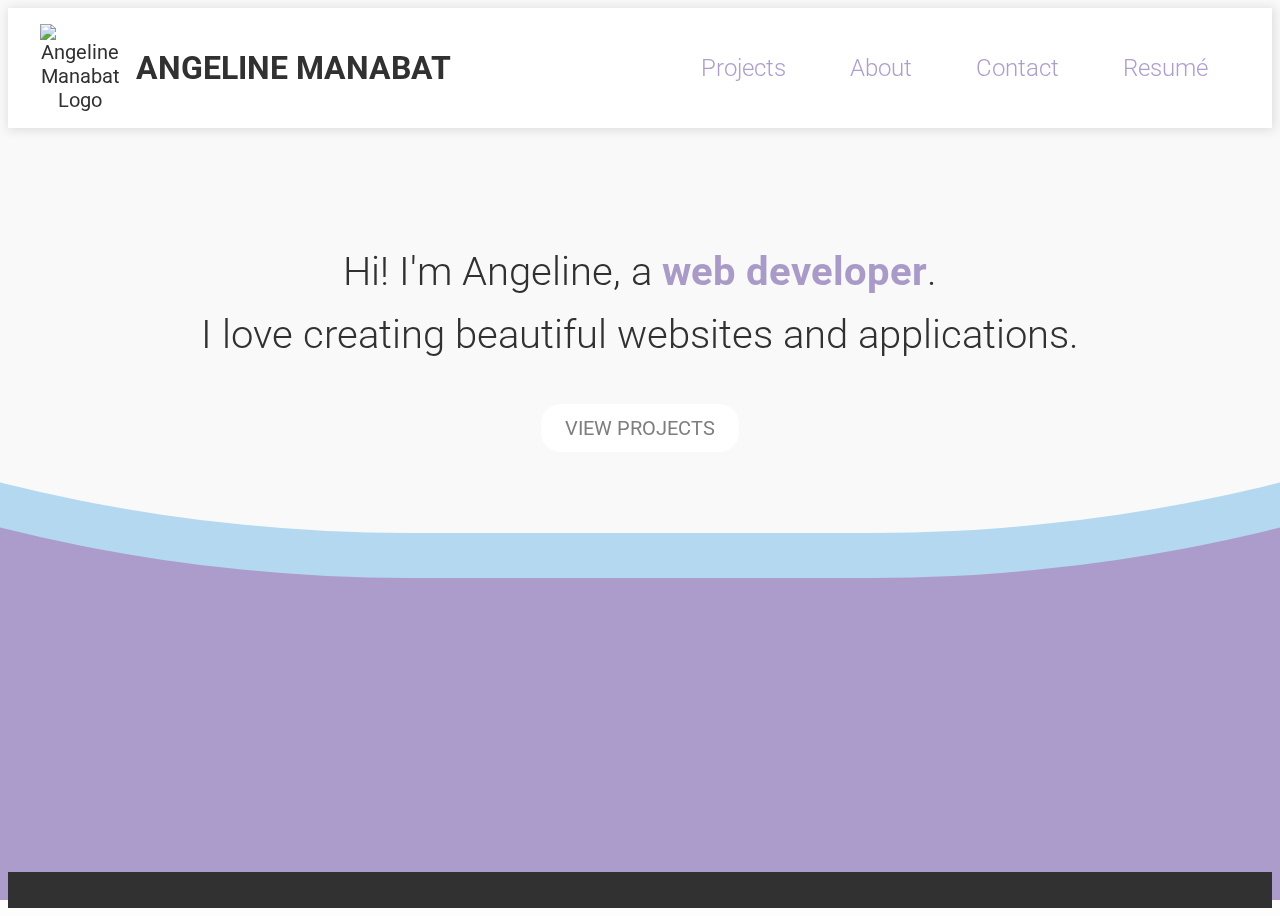
==== commit fe0462da: "Updated anchor links" ====
--- a/index.html
+++ b/index.html
@@ -1,352 +1,89 @@
 <!DOCTYPE html>
-<html lang="en">
+<html lang="en" dir="ltr" class="no-js">
 
 <head>
     <meta charset="utf-8">
     <meta content="width=device-width, initial-scale=1.0" name="viewport">
 
+    <!-- Site Information -->
     <title>Angeline Manabat Portfolio</title>
     <meta content="assets/img/Logo-Lg.png" name="og:image">
     <meta content="Angeline Manabat Portfolio Website" name="description">
-    <meta content="computer software developer web website design nait digital media it visual graphic design video editing editor marketing social" name="keywords">
+    <meta content="computer software developer web website design nait digital media it design" name="keywords">
 
     <!-- Favicons -->
     <link href="assets/img/Logo-Tiny.png" rel="icon">
     <link href="assets/img/Logo-Tiny.png" rel="apple-touch-icon">
 
+    <!-- Icons -->
+    <script src="https://kit.fontawesome.com/3993fa0209.js" crossorigin="anonymous"></script>
+
     <!-- Google Fonts -->
-    <link href="https://fonts.googleapis.com/css?family=Open+Sans:300,300i,400,400i,600,600i,700,700i|Raleway:300,300i,400,400i,500,500i,600,600i,700,700i|Poppins:300,300i,400,400i,500,500i,600,600i,700,700i" rel="stylesheet">
+    <link rel="preconnect" href="https://fonts.googleapis.com">
+    <link rel="preconnect" href="https://fonts.gstatic.com" crossorigin>
+    <link href="https://fonts.googleapis.com/css2?family=Roboto:ital,wght@0,300;0,400;0,500;0,700;0,900;1,300;1,400;1,500;1,700;1,900&display=swap" rel="stylesheet">
 
-    <!-- Vendor CSS Files -->
-    <link href="assets/vendor/bootstrap/css/bootstrap.min.css" rel="stylesheet">
-    <link href="assets/vendor/icofont/icofont.min.css" rel="stylesheet">
-    <link href="assets/vendor/boxicons/css/boxicons.min.css" rel="stylesheet">
-    <link href="assets/vendor/venobox/venobox.css" rel="stylesheet">
-    <link href="assets/vendor/owl.carousel/assets/owl.carousel.min.css" rel="stylesheet">
-    <link href="assets/vendor/aos/aos.css" rel="stylesheet">
-
-    <!-- Template Main CSS File -->
-    <link href="assets/css/style.css" rel="stylesheet">
-
-    <!-- =======================================================
-  * Template Name: iPortfolio - v1.5.1
-  * Template URL: https://bootstrapmade.com/iportfolio-bootstrap-portfolio-websites-template/
-  * Author: BootstrapMade.com
-  * License: https://bootstrapmade.com/license/
-  ======================================================== -->
+    <!-- CSS Files -->
+    <link href="css/normalize.css" rel="stylesheet">
+    <link href="css/styles.css" rel="stylesheet">
 </head>
 
-<body>
-
-    <!-- ======= Mobile nav toggle button ======= -->
-    <button type="button" class="mobile-nav-toggle d-xl-none"><i class="icofont-navigation-menu"></i></button>
-
-    <!-- ======= Header ======= -->
-    <header id="header">
-        <div class="d-flex flex-column">
-
-            <div class="profile">
-                <img src="assets/img/Logo-Lg.png" alt="Angeline Manabat Logo" class="img-fluid">
-                <h1 class="text-light"><a href="index.html">Angeline Manabat</a></h1>
-                <div data-aos="fade-in">
-                    <p><span class="typed" data-typed-items="Developer, Video Editor, Designer"></span></p>
-                <div class="social-links mt-3 text-center">
-                    <a href="https://www.linkedin.com/in/angeline-manabat/" target="_blank" title="LinkedIn" class="linkedin"><i class="bx bxl-linkedin"></i></a>
-                    <a href="https://www.behance.net/angeline-manabat" target="_blank" title="Behance" class="behance"><i class="bx bxl-behance"></i></a>
-                    <a href="https://github.com/angeline-m" target="_blank" title="GitHub" class="github"><i class="bx bxl-github"></i></a>
-                </div>
+<body class="home-body">
+    <header>
+        <div class="container">
+            <div class="mobile-menu">
+                <a href="/portfolio/">
+                    <img src="img/Logo-Lg.png" alt="Angeline Manabat Logo">
+                    <h1>Angeline Manabat</h1>
+                </a>
+                <i class="fas fa-bars menu-btn"></i>
             </div>
-
-            <nav class="nav-menu">
+            <nav class="hidden">
                 <ul>
-                    <li class="active"><a href="#hero"><i class="bx bx-home"></i><span>Home</span></a></li>
-                    <li><a href="#about"><i class="bx bx-user"></i><span>About</span></a></li>
-                    <li><a href="#skills"><i class="bx bx-file"></i>Skills</a></li>
-                    <li><a href="#portfolio"><i class="bx bx-book"></i>Projects</a></li>
-                    <li><a href="#contact"><i class="bx bx-envelope"></i>Contact</a></li>
-
+                    <li><a href="/portfolio/projects.html">Projects</a></li>
+                    <li><a href="/portfolio/about.html">About</a></li>
+                    <li><a href="/portfolio/contact.html">Contact</a></li>
+                    <li><a href="/portfolio/docs/Angeline_Manabat_Resume.pdf">Resumé</a></li>
                 </ul>
-            </nav><!-- .nav-menu -->
-            <button type="button" class="mobile-nav-toggle d-xl-none"><i class="icofont-navigation-menu"></i></button>
+            </nav>
+        </div>
+    </header>
+    <main>
+        <div class="container home-screen">
+            <h2 class="sr-only">Introduction</h2>
+            <p>Hi! I'm Angeline, a <span class="job">web developer</span>.</p>
+            <p>I love creating beautiful websites and applications.</p>
+            <a href="/portfolio/projects.html" class="project-btn">
+                View Projects
+            </a>
+        </div>
+        <div class="wave blue-wave">
 
         </div>
-    </header><!-- End Header -->
+        <div class="wave pink-wave">
 
-    <!-- ======= Hero Section ======= -->
-    <section id="hero" class="d-flex flex-column justify-content-center align-items-center">
+        </div>
+    </main>
+    <footer>
+        <div class="container">
+            <a href="mailto:afidesmanabat@gmail.com" target="_blank" title="Contact by email">
+                <i class="fas fa-envelope"></i>
+            </a>
+            <a href="https://www.linkedin.com/in/angeline-manabat/" target="_blank" title="LinkedIn Profile">
+                <i class="fab fa-linkedin"></i>
+            </a>
+            <a href="https://github.com/angeline-m" target="_blank" title="GitHub Account">
+                <i class="fab fa-github"></i>
+            </a>
+            <a href="https://www.behance.net/angeline-manabat" target="_blank" title="Behance Profile">
+                <i class="fab fa-behance-square"></i>
+            </a>
+        </div>
+    </footer>
 
-    </section>
-    <main id="main">
-
-        <!-- ======= About Section ======= -->
-        <section id="about" class="about section-bg">
-            <div class="container">
-                <div class="row">
-                    <div class="col-lg-4" data-aos="fade-right">
-                        <img src="assets/img/Angeline-Profile.jpg" class="img-fluid" alt="Picture of Angeline">
-                    </div>
-                    <div class="col-lg-8 pt-4 pt-lg-0 content" data-aos="fade-left">
-                        <div class="section-title">
-                            <h2>About</h2>
-                        </div>
-                        <p>Hello, World! My name is Angeline and I'm a web developer. I truly believe I am destined for a career in digital media and development. The first sign was when I designed a personal homepage on MS Paint at 8 years old.</p>
-                        <p>These days, I love creating beautiful web applications using my programming skills and keen eye for design. My applications are constructed with user experience in mind. I consider design elements that programmers might overlook such as site flow, brand colors, contrast, and typography.</p>
-                        <p>I'm a proud ambivert. I like working independently but also enjoy helping others and excel at teamwork. I've been lucky enough to lead and coordinate for many teams including a capstone project. My interests include video games, puzzles, trail hiking, singing, and dancing.</p>
-                    </div>
-                </div>
-
-            </div>
-        </section><!-- End About Section -->
-
-        <!-- ======= skills Section ======= -->
-        <section id="skills" class="skills">
-            <div class="container">
-
-                <div class="section-title">
-                    <h2>Skills</h2>
-                </div>
-
-                <div class="row">
-                    <div class="col-lg-4 col-md-6 icon-box" data-aos="fade-up">
-                        <!-- <div class="icon"><i class="icofont-dashboard-web"></i></div> -->
-                        <div class="skill-title">
-                            <i class='bx bx-sidebar'></i>
-                            <h4 class="title">Web & Mobile Applications</h4>
-                        </div>
-                        <p class="description">Experience with ASP.Net (C#, .Net Framework), Razor, JavaScript, React, PHP, Laravel, HTML, and CSS/Sass.</p>
-                    </div>
-                    <div class="col-lg-4 col-md-6 icon-box" data-aos="fade-up" data-aos-delay="200">
-                        <!-- <div class="icon"><i class="icofont-database"></i></div> -->
-                        <div class="skill-title">
-                            <i class='bx bx-data'></i>
-                            <h4 class="title">Database Management</h4>
-                        </div>
-                        <p class="description">Proficiency with SQL (T-SQL, PL/SQL, MySQL). Worked with SSMS, Oracle DBMS, and phpMyAdmin.</p>
-                    </div>
-                    <div class="col-lg-4 col-md-6 icon-box" data-aos="fade-up" data-aos-delay="400">
-                        <!-- <div class="icon"><i class="icofont-ruler-pencil-alt-1"></i></div> -->
-                        <div class="skill-title">
-                            <i class='bx bx-paint'></i>
-                            <h4 class="title">Design & Videos</h4>
-                        </div>
-                        <p class="description">Highly skilled with Adobe Photoshop and Vegas Pro. Worked with Adobe Premiere and Adobe Illustrator.</p>
-                    </div>
-
-            </div>
-        </section><!-- End skills Section -->
-
-        <!-- ======= Portfolio Section ======= -->
-        <section id="portfolio" class="portfolio section-bg">
-            <div class="container">
-                <div class="section-title">
-                    <h2>Projects</h2>
-                </div>
-                <div class="row" data-aos="fade-up">
-                    <div class="col-lg-12 d-flex justify-content-center">
-                        <ul id="portfolio-flters">
-                            <li data-filter="*" class="filter-active">All</li>
-                            <!-- <li data-filter=".filter-app">Apps</li> -->
-                            <li data-filter=".filter-web">Sites</li>
-                            <li data-filter=".filter-des">Designs</li>
-                            <li data-filter=".filter-vid">Videos</li>
-                        </ul>
-                    </div>
-                </div>
-
-                <div class="row portfolio-container" data-aos="fade-up" data-aos-delay="100">
-
-                    <div class="col-lg-4 col-md-6 portfolio-item filter-app filter-web filter-des">
-                        <div class="portfolio-wrap">
-                            <img src="assets/img/portfolio/thumb-g4g.jpg" class="img-fluid" alt="Screenshot of Give for Good Registration">
-                            <div class="portfolio-info">
-                                <h3>Give for Good Site</h3>
-                                <p>Classified ads website updated for Give for Good organization. Built with Laravel (PHP), AlpineJS, & Livewire. Tech lead, developer, & designer for project.</p>
-                                <div class="portfolio-links two-links">
-                                    <a href="https://www.behance.net/gallery/133317379/Give-for-Good-Registration-Design" target="_blank" title="Registration Design Gallery"><i class="bx bxs-image"></i></a>
-                                    <a href="https://www.behance.net/gallery/133320425/Give-for-Good-Website-Redesign" target="_blank" title="Website Redesign Gallery"><i class="bx bx-link"></i></a>
-                                </div>
-                            </div>
-                        </div>
-                    </div>
-
-                    <div class="col-lg-4 col-md-6 portfolio-item filter-app filter-web">
-                        <div class="portfolio-wrap">
-                            <img src="assets/img/portfolio/thumb-indies-catalog.jpg" class="img-fluid" alt="Screenshot of Indies Catalog">
-                            <div class="portfolio-info">
-                                <h3>Indies Catalog</h3>
-                                <p>CRUD video game catalog with search & login functionality. Made with PHP, MySQL, & Bootstrap.</p>
-                                <div class="portfolio-links two-links">
-                                    <a href="https://github.com/angeline-m/indies-catalog" target="_blank" title="GitHub Repo"><i class="bx bxl-github"></i></a>
-                                    <a href="http://indiescatalog.000webhostapp.com/" target="_blank" title="App Site"><i class="bx bx-link"></i></a>
-                                </div>
-                            </div>
-                        </div>
-                    </div>
-
-                    <div class="col-lg-4 col-md-6 portfolio-item filter-app filter-web">
-                        <div class="portfolio-wrap">
-                            <img src="assets/img/portfolio/thumb-etools.jpg" class="img-fluid" alt="Screenshot of Etools Purchasing page">
-                            <div class="portfolio-info">
-                                <h3>Etools Purchasing Page</h3>
-                                <p>Created the purchasing page of a fictional tool sales & rental company's catalog website. Made with ASP.Net (.Net Framework, C#), LINQ, and Bootstrap.</p>
-                                    <div class="portfolio-links">
-                                        <a href="https://www.behance.net/gallery/134473649/Etools-Purchasing-Page" target="_blank" title="Behance Page"><i class="bx bx-link"></i></a>
-                                    </div>
-                            </div>
-                        </div>
-                    </div>
-
-                    <div class="col-lg-4 col-md-6 portfolio-item filter-des">
-                        <div class="portfolio-wrap">
-                            <img src="assets/img/portfolio/thumb-poster.jpg" class="img-fluid" alt="Screenshot of EXIT Window Poster">
-                            <div class="portfolio-info">
-                                <h3>EXIT Edmonton Posters</h3>
-                                <p>Self-made frontispiece posters using given photos. Created with Adobe Photoshop CS6.</p>
-                                <div class="portfolio-links">
-                                    <a href="https://www.behance.net/gallery/98552253/EXIT-Frontispiece-Posters" target="_blank" title="Gallery Page"><i class="bx bx-link"></i></a>
-                                </div>
-                            </div>
-                        </div>
-                    </div>
-
-                    <div class="col-lg-4 col-md-6 portfolio-item filter-app filter-web">
-                        <div class="portfolio-wrap">
-                            <img src="assets/img/portfolio/thumb-stock.jpg" class="img-fluid" alt="Screenshot of Stock Ticker App">
-                            <div class="portfolio-info">
-                                <h3>Stock Ticker App</h3>
-                                <p>MVC JS project using Parcel & Alpha Vantage API. Enter a stock ticker symbol to get up-to-date information.
-                                <div class="portfolio-links two-links">
-                                    <a href="https://github.com/angeline-m/stock-ticker" target="_blank" title="GitHub Repo"><i class="bx bxl-github"></i></a>
-                                    <a href="https://stockticker-site.netlify.app/" target="_blank" title="App Page"><i class="bx bx-link"></i></a>
-                                </div>
-                            </div>
-                        </div>
-                    </div>
-
-                    <div class="col-lg-4 col-md-6 portfolio-item filter-vid">
-                        <div class="portfolio-wrap">
-                            <img src="assets/img/portfolio/thumb-work-videos.jpg" class="img-fluid" alt="Screenshot of Wilson Analytical OPS Setup Intro">
-                            <div class="portfolio-info">
-                                <h3>Wilson Analytical Videos</h3>
-                                <p>Informational videos for Wilson products. Responsible for all videography & video editing, and occassional script-writing & voice-over work.</p>
-                                <div class="portfolio-links">
-                                    <a href="https://www.youtube.com/channel/UCyrQRTA9KISZ-Dlco_k3a8A/videos" target="_blank" title="Wilson Analytical Videos"><i class="bx bx-link"></i></a>
-                                </div>
-                            </div>
-                        </div>
-                    </div>
-                    
-                    <div class="col-lg-4 col-md-6 portfolio-item filter-app filter-web">
-                        <div class="portfolio-wrap">
-                            <img src="assets/img/portfolio/thumb-trx.jpg" class="img-fluid" alt="Screenshot of Transaction Trakcer">
-                            <div class="portfolio-info">
-                                <h3>Transaction Tracker</h3>
-                                <p>Coded JavaScript functionality only (markup provided). Create, read, and delete logged transactions.</p>
-                                <div class="portfolio-links two-links">
-                                    <a href="https://github.com/angeline-m/financial-tracker" target="_blank" title="GitHub Repo"><i class="bx bxl-github"></i></a>
-                                    <a href="https://angeline-m.github.io/financial-tracker/" target="_blank" title="App Page"><i class="bx bx-link"></i></a>
-                                </div>
-                            </div>
-                        </div>
-                    </div>
-
-                    <div class="col-lg-4 col-md-6 portfolio-item filter-des">
-                        <div class="portfolio-wrap">
-                            <img src="assets/img/portfolio/thumb-redbubble.jpg" class="img-fluid" alt="Screenshot of Greeting Card">
-                            <div class="portfolio-info">
-                                <h3>Greeting Card Designs</h3>
-                                <p>Self-made passion project designing greeting cards for my Redbubble store.</p>
-                                <div class="portfolio-links">
-                                    <a href="https://www.behance.net/gallery/98552971/Greeting-Cards" target="_blank" title="Behance Page"><i class="bx bx-link"></i></a>
-                                </div>
-                            </div>
-                        </div>
-                    </div>
-
-                    <div class="col-lg-4 col-md-6 portfolio-item filter-vid">
-                        <div class="portfolio-wrap">
-                            <img src="assets/img/portfolio/thumb-teams.jpg" class="img-fluid" alt="Screenshot of Demo Reel">
-                            <div class="portfolio-info">
-                                <h3>Teams Video Intro</h3>
-                                <p>A short snippet of a 20-minute team video on the concept of teams vs groups. Created with Vegas Pro, Photoshop, and Adobe Draw.</p>
-                                <div class="portfolio-links">
-                                    <a href="https://www.youtube.com/watch?v=8eccjWVDd54" target="_blank" title="Video Page"><i class="bx bx-link"></i></a>
-                                </div>
-                            </div>
-                        </div>
-                    </div>
-
-                </div>
-
-            </div>
-        </section><!-- End Portfolio Section -->
-
-        <!-- ======= Contact Section ======= -->
-        <section id="contact" class="contact">
-            <div class="container">
-
-                <div class="section-title">
-                    <h2>Contact</h2>
-                </div>
-
-                <form action="https://formspree.io/f/xpzkryob" method="POST">
-                    <div class="form-row">
-                        <div class="form-group col-md-6">
-                            <label for="name">Name</label>
-                            <input type="text" name="name" class="form-control" id="name" data-rule="minlen:4" data-msg="Please enter at least 4 characters for your name" />
-                        </div>
-                        <div class="form-group col-md-6">
-                            <label for="email">Email</label>
-                            <input type="email" class="form-control" name="email" id="email" data-rule="email" data-msg="Please enter a valid email" />
-                        </div>
-                    </div>
-                    <div class="form-group">
-                        <label for="subject">Subject</label>
-                        <input type="text" class="form-control" name="subject" id="subject" data-rule="minlen:4" data-msg="Please enter at least 8 characters for the subject" />
-                    </div>
-                    <div class="form-group">
-                        <label for="message">Message</label>
-                        <textarea class="form-control" name="message" rows="10" data-rule="required" data-msg="Please write something for me"></textarea>
-                    </div>
-                    <!-- <div class="mb-3">
-                        <div class="loading">Loading</div>
-                        <div class="sent-message">Your message has been sent. Thank you!</div>
-                        <div class="error-message">There was an error with your form submission. Please try again.</div>
-                    </div> -->
-                    <div class="text-center form-btn"><button type="submit" class="btn text-light">Send Message</button></div>
-                </form>
-
-            </div>
-        </section><!-- End Contact Section -->
-
-    </main><!-- End #main -->
-
-    <!-- ======= Footer ======= -->
-    <footer id="footer">
-        <div class="container">
-            <div class="credits">
-                Page designed by <a href="https://bootstrapmade.com/">BootstrapMade</a>.
-            </div>
-        </div>
-    </footer><!-- End  Footer -->
-
-    <a href="#" class="back-to-top" title="Back to top"><i class="icofont-simple-up"></i></a>
-
-    <!-- Vendor JS Files -->
-    <script src="assets/vendor/jquery/jquery.min.js"></script>
-    <script src="assets/vendor/bootstrap/js/bootstrap.bundle.min.js"></script>
-    <script src="assets/vendor/jquery.easing/jquery.easing.min.js"></script>
-    <script src="assets/vendor/php-email-form/validate.js"></script>
-    <script src="assets/vendor/waypoints/jquery.waypoints.min.js"></script>
-    <script src="assets/vendor/counterup/counterup.min.js"></script>
-    <script src="assets/vendor/isotope-layout/isotope.pkgd.min.js"></script>
-    <script src="assets/vendor/venobox/venobox.min.js"></script>
-    <script src="assets/vendor/owl.carousel/owl.carousel.min.js"></script>
-    <script src="assets/vendor/typed.js/typed.min.js"></script>
-    <script src="assets/vendor/aos/aos.js"></script>
-
-    <!-- Template Main JS File -->
-    <script src="assets/js/main.js"></script>
+    <!-- Scripts -->
+    <script src="https://code.jquery.com/jquery-3.6.0.min.js" integrity="sha256-/xUj+3OJU5yExlq6GSYGSHk7tPXikynS7ogEvDej/m4=" crossorigin="anonymous"></script>
+    <script src="js/main.js"></script>
 
 </body>
 
--- a/css/styles.css
+++ b/css/styles.css
@@ -0,0 +1,1203 @@
+/* General Styles */
+:root {
+    --white: #fff;
+    --background: #fdfdfd;
+    --light-grey: #c7c7c7;
+    --grey: #7e7e7e;
+    --black: #313131;
+    --purple: #ae9ecd;
+    --blue: #b7dcf4;
+    --pink: #f3b7d6;
+}
+
+::-moz-selection {
+    color: var(--white);
+    background: var(--purple);
+  }
+  
+  ::selection {
+    color: var(--white);
+    background: var(--purple);
+  }
+
+body {
+    font-family: Roboto, Helvetica, Arial, sans-serif;
+    font-size: 1.25rem;
+    color: var(--black);
+    background-color: var(--background);
+    display: flex;
+    flex-direction: column;
+    justify-content: space-between;
+    align-items: stretch;
+    min-height: 100vh;
+    max-width: 100vw;
+    -webkit-touch-callout: none; /* iOS Safari */
+    -webkit-user-select: none; /* Safari */
+    -khtml-user-select: none; /* Konqueror HTML */
+    -moz-user-select: none; /* Old versions of Firefox */
+    -ms-user-select: none; /* Internet Explorer/Edge */
+    user-select: none; /* Non-prefixed version, currently supported by Chrome, Edge, Opera and Firefox */
+}
+
+main {
+    flex-grow: 1;
+}
+
+main:not(.home-body>main) {
+    padding: 12px 24px;
+}
+
+header,
+footer {
+    padding: 18px 16px;
+}
+
+.container {
+    margin: 0 auto;
+    max-width: 1200px;
+}
+
+.hidden {
+    display: none;
+}
+
+.sr-only {
+    position: absolute;
+    left: -10000px;
+    top: auto;
+    width: 1px;
+    height: 1px;
+    overflow: hidden;
+}
+
+ul {
+    list-style-type: none;
+    margin: 0;
+    padding: 0;
+}
+
+a {
+    text-decoration: none;
+    color: inherit;
+}
+
+h2:not(.sr-only) {
+    font-weight: 300;
+    font-style: italic;
+    color: var(--purple);
+    font-size: 2.5rem;
+    margin: 24px 0;
+}
+
+.highlight {
+    color: var(--purple);
+}
+
+a.highlight {
+    text-decoration: underline;
+    transition: all 0.5s ease;
+}
+
+section.content a.highlight {
+    font-weight: 600;
+}
+
+a.highlight:hover {
+    color: var(--light-grey);
+}
+
+.center-text {
+    text-align: center;
+}
+
+/* Header Styles */
+
+header {
+    display: fixed;
+    background-color: var(--white);
+    box-shadow: 1px 1px 10px 1px rgba(49,49,49,0.14);
+    -webkit-box-shadow: 1px 1px 10px 1px rgba(49,49,49,0.14);
+    -moz-box-shadow: 1px 1px 10px 1px rgba(49,49,49,0.14);
+    text-align: center;
+    z-index: 100;
+}
+
+.mobile-menu {
+    display: flex;
+    flex-wrap: nowrap;
+    justify-content: space-between;
+    align-items: center;
+    gap: 12px;
+}
+
+.mobile-menu > a {
+    display: flex;
+    align-items: center;
+    gap: 16px;
+}
+
+header img {
+    width: 60px;
+    max-width: 100%;
+    flex-shrink: 1;
+    display: block;
+}
+
+h1 {
+    font-size: 1.5rem;
+    text-transform: uppercase;
+}
+
+.menu-btn,
+nav {
+    color: var(--purple);
+}
+
+.menu-btn {
+    font-size: 1.75rem;
+}
+
+.menu-btn:hover {
+    cursor: pointer;
+}
+
+nav {
+    margin-top: 6px;
+    transition: opacity 1s;
+}
+
+nav li {
+    font-size: 1.5rem;
+    border-top: 1px solid var(--light-grey);
+    padding: 16px;
+    font-weight: 300;
+}
+
+nav li:first-of-type {
+    border: 0;
+}
+
+nav li:last-of-type {
+    padding-bottom: 0;
+}
+
+/* Footer Styles */
+
+footer {
+    background-color: var(--black);
+    color: var(--white);
+    z-index: 10;
+}
+
+footer > div.container {
+    display: flex;
+    flex-wrap: wrap;
+    gap: 16px;
+    justify-content: center;
+}
+
+footer a {
+    display: block;
+}
+
+footer i {
+    font-size: 1.75rem;
+    transition: color 0.25s ease;
+}
+
+footer i:hover {
+    color: var(--purple);
+}
+
+/* Homepage styles */
+
+.home-screen {
+    text-align: center;
+    font-size: 2rem;
+    font-weight: 300;
+    padding: 0 24px;
+}
+
+.home-screen p:first-of-type {
+    margin: 50px 0 0 0;
+}
+
+.home-screen p:last-of-type {
+    margin-top: 16px;
+}
+
+@keyframes pulse {
+    0% {
+        transform: scale(0.95);
+        box-shadow: 0 0 0 0 rgba(255, 255, 255, 0.8);
+      }
+      
+      70% {
+        transform: scale(2);
+        box-shadow: 0 0 0 10px rgba(255, 255, 255, 0);
+      }
+      
+      100% {
+        transform: scale(1);
+        box-shadow: 0 0 0 0 rgba(255, 255, 255, 0);
+      }
+}
+
+/* Waves animation */
+
+.home-body {
+    overflow: hidden;
+    max-height: 100vh;
+}
+
+.blue-wave {
+    background-color: var(--blue);
+    height: 55vh;
+}
+
+.pink-wave {
+    background-color: var(--pink);
+    height: 50vh;
+}
+
+.wave {
+    position: absolute;
+    bottom: 0;
+    left: 0;
+    right: 0;
+    transition: 1s;
+    mix-blend-mode: multiply;
+    z-index: -10;
+}
+
+.wave::after {
+    content: '';
+    position: absolute;
+    width: 300vw;
+    height: 300vw;
+    top: -65vw;
+    left: 50%;
+    border-radius: 44%;
+    transform: translate(-50%, -75%);
+}
+
+.blue-wave::after {
+    background: rgba(253, 253, 253, 1);
+    animation: waves 25s linear infinite;
+}
+
+.pink-wave::after {
+    background: rgba(253, 253, 253, 1);
+    animation: waves 17s linear infinite;
+}
+
+@keyframes waves {
+    0% {
+        transform: translate(-50%, -75%) rotate(0deg);
+    }
+    100% {
+        transform: translate(-50%, -75%) rotate(360deg);
+    }
+}
+
+/* About page */
+
+.my-info {
+    display: flex;
+    flex-direction: column;
+    gap: 48px;
+    align-items: flex-start;
+    line-height: 1.5rem;
+    letter-spacing: 0.15px;
+    width: fit-content;
+}
+
+.my-info img {
+    flex-shrink: 1;
+    max-width: 100%;
+    border-radius: 50%;
+    box-shadow: 0 0 0 0 rgb(174, 158, 205);
+    -webkit-box-shadow: 0 0 0 0 rgb(174, 158, 205);
+    -moz-box-shadow: 0 0 0 0 rgb(174, 158, 205);
+    animation: beat 1.5s infinite;
+}
+
+@keyframes beat {
+    0% {
+        box-shadow: 0 0 0 0 rgba(174, 158, 205, 0.75);
+    }
+    
+    70% {
+        box-shadow: 0 0 0 17px rgba(174, 158, 205, 0);
+    }
+    
+    100% {
+        box-shadow: 0 0 0 0 rgba(174, 158, 205, 0);
+    }
+}
+
+.slideshow-art {
+    margin: 60px 0 36px;
+    padding-top: 20px;
+}
+
+.slideshow-art a,
+.slideshow-art img {
+    height: 150px;
+}
+
+.slideshow-art img {
+    filter: grayscale(100%);
+    transition: all 0.5s ease;
+    width: auto;
+    object-fit: contain;
+}
+
+.slideshow-art div:hover img {
+    filter: none;
+}
+
+/* Contact Page */
+
+form {
+    margin: 36px 0;
+}
+
+form,
+.contact-info {
+    display: flex;
+    flex-direction: column;
+    flex-wrap: nowrap;
+    justify-content: space-between;
+    align-items: stretch;
+    gap: 18px;
+}
+
+form input,
+form textarea {
+    border: 1px solid var(--light-grey);
+    border-radius: 5px;
+    padding: 12px;
+    color: var(--purple);
+    background-color: var(--background);
+}
+
+form textarea {
+    height: calc(1.15*16px*5);
+}
+
+form input:focus,
+form textarea:focus {
+    outline: none;
+}
+
+::placeholder {
+    color: var(--light-grey);
+    font-weight: 300;
+    opacity: 1;
+}
+
+:-ms-input-placeholder {
+    color: var(--light-grey);
+    font-weight: 300;
+}
+
+::-ms-input-placeholder {
+    color: var(--light-grey);
+    font-weight: 300;
+}
+
+form button {
+    background-color: var(--purple);
+    color: var(--white);
+    padding: 12px 24px;
+    border-radius: 5px;
+    border: 0;
+    width: fit-content;
+    margin: auto;
+    transition: all 0.5s ease;
+}
+
+form button:hover {
+    cursor: pointer;
+    background-color: var(--black);
+}
+
+/* Projects page */
+
+.projects {
+    margin: 12px auto 36px;
+}
+
+.project {
+    display: flex;
+    flex-wrap: wrap;
+    margin-bottom: 18px;
+    box-shadow: 1px 1px 10px 1px rgba(49,49,49,0.1);
+    -webkit-box-shadow: 1px 1px 10px 1px rgba(49,49,49,0.1);
+    -moz-box-shadow: 1px 1px 10px 1px rgba(49,49,49,0.1);
+    background-color: var(--white);
+    transition: all 0.5s ease;
+}
+
+.project img {
+    display: block;
+    width: 100%;
+    height: 300px;
+    object-fit: cover;
+    object-position: 50% 0;
+}
+
+.project-title {
+    text-align: center;
+    flex-grow: 1;
+    display: flex;
+    justify-content: center;
+    align-items: center;
+    display: flex;
+    justify-content: space-between;
+    padding: 0 16px;
+    color: var(--grey);
+    font-style: italic;
+    transition: all 0.5s ease;
+}
+
+.project-title h3 {
+   font-style: italic;
+}
+
+.project-title h3,
+.project-title i {
+    transition: all 0.5s ease;
+}
+
+.project:hover h3,
+.project:hover i {
+    color: var(--purple);
+}
+
+/* Project details page */
+
+section.content div.slideshow {
+    margin: 24px 24px 48px;
+    padding-left: 12px;
+}
+
+.slide p.notice,
+div.single-img p.notice {
+    font-size: 0.8rem;
+    margin-bottom: 0;
+    color: var(--light-grey);
+    text-transform: uppercase;
+    font-style: normal;
+    text-align: center;
+}
+
+span.job {
+    color: var(--purple);
+    font-weight: 700;
+    mix-blend-mode: multiply;
+}
+
+.project-btn {
+    font-size: 1.25rem;
+    background-color: var(--white);
+    color: var(--grey);
+    text-transform: uppercase;
+    font-weight: 400;
+    padding: 12px 24px;
+    border-radius: 20px;
+    box-shadow: 0 0 0 0 rgba(255,255,255, 1);
+    -webkit-box-shadow: 0 0 0 0 rgba(255,255,255, 1);
+    -moz-box-shadow: 0 0 0 0 rgba(255,255,255, 1);
+    transform: scale(1);
+    animation: pulse 1.5s infinite;
+    transition: all 0.5s ease;
+}
+
+.project-btn:hover {
+    color: var(--white);
+    background-color: var(--purple);
+}
+
+.sidebar {
+    margin-bottom: 24px;
+    display: flex;
+    flex-direction: column-reverse;
+    gap: 18px;
+}
+
+.table {
+    color: var(--purple);
+    background-color: var(--white);
+    padding: 4px 18px;
+    box-shadow: 1px 1px 10px 1px rgba(199, 199, 199, 0.2);
+    -webkit-box-shadow: 1px 1px 10px 1px rgba(199, 199, 199, 0.2);
+    -moz-box-shadow: 1px 1px 10px 1px rgba(199, 199, 199, 0.2);
+    font-size: 1.1rem;
+}
+
+.table li {
+    text-transform: uppercase;
+    margin: 16px 0;
+}
+
+.table li a {
+    transition: all 0.5s ease;
+}
+
+.table li a:hover {
+    color: var(--black);
+}
+
+.project-link a {
+    color: var(--white);
+    text-align: center;
+    padding: 10px 12px;
+    display: block;
+    font-size: 1rem;
+    letter-spacing: 0.5px;
+    background-color: var(--purple);
+    transition: all 0.5s ease;
+}
+
+.project-link:hover a {
+    background-color: var(--black);
+    color: var(--white);
+}
+
+.site-link a {
+    margin-bottom: 12px;
+}
+
+.repo-link a {
+    background-color: var(--grey);
+}
+
+.project-summary {
+    display: flex;
+    gap: 8px;
+    justify-content: space-around;
+    flex-wrap: wrap;
+}
+
+p.title {
+    text-transform: uppercase;
+    margin: 18px 0 6px 0;
+    font-weight: 600;
+    font-size: 0.9rem;
+    color: var(--purple);
+}
+
+div.project-summary p:not(p.title) {
+    margin: 0;
+    color: var(--grey);
+    font-weight: 300;
+    font-size: 1rem;
+    font-style: italic;
+}
+
+.content {
+    margin-bottom: 48px;
+}
+
+.content h3 {
+    color: var(--grey);
+    font-weight: 500;
+}
+
+.content h4 {
+    color: var(--purple);
+    font-weight: 400;
+}
+
+.content p {
+    font-size: 1rem;
+    line-height: 1.5;
+}
+
+.stack-img {
+    display: flex;
+    flex-wrap: wrap;
+    gap: 24px;
+    justify-content: center;
+}
+
+.stack-img svg {
+    fill: var(--light-grey);
+    height: 50px;
+    transition: all 0.3s ease;
+}
+
+.fill-white {
+    fill: var(--white);
+    transition: all 0.3s ease;
+}
+
+.fill-bw-grey {
+    fill: #afafaf;
+    transition: all 0.3s ease;
+}
+
+.fill-light-grey {
+    fill: var(--light-grey);
+    transition: all 0.3s ease;
+}
+
+.fill-grey {
+    fill: var(--grey);
+    transition: all 0.3s ease;
+}
+
+.fill-black {
+    fill: var(--black);
+    transition: all 0.3s ease;
+}
+
+.stack-img svg:hover,
+.stack-img svg:hover rect,
+.stack-img svg:hover path.hover-change,
+.livewire svg:hover path.hover-change,
+.php svg:hover .hover-change {
+    fill: var(--purple);
+    transition: all 0.3s ease;
+}
+
+.stack-img svg:hover path.hover-change-light {
+    fill: #c7b7e7;
+}
+
+.stack-img svg:hover path.hover-change-dark {
+    fill: #9683bb;
+}
+
+
+.stack-img figure {
+    display: flex;
+    flex-direction: column;
+    justify-content: center;
+    margin: 0 0 12px 0;
+    /* background-color: var(--purple); */
+    /* comment the above line out to test svgs */
+}
+
+.stack-img figcaption {
+    color: var(--grey);
+    text-transform: uppercase;
+    font-size: 0.75rem;
+    margin-top: 8px;
+    text-align: center;
+}
+
+.slide {
+    width: fit-content;
+    padding: 0 24px;
+}
+
+.slide p,
+.guidelines-caption,
+p.gif-caption {
+    width: fit-content;
+    margin-left: auto;
+    margin-right: auto;
+    color: var(--grey);
+    font-style: italic;
+    text-align: justify;
+}
+
+.slide a {
+    display: block;
+    width: fit-content;
+    height: fit-content;
+    margin: 0 auto;
+}
+
+.slide a:hover,
+a.page-img-link {
+    cursor: zoom-in;
+}
+
+.slide img {
+    width: 100%;
+    margin: auto;
+}
+
+.slick-prev:before, .slick-next:before{
+    color:var(--purple);
+}
+
+.project-gif {
+    display: block;
+    width: fit-content;
+    margin: auto;
+}
+
+.two-img {
+    display: flex;
+    flex-direction: column;
+    flex-wrap: nowrap;
+    align-items: center;
+    gap: 12px;
+    width: auto;
+}
+
+.page-img-link,
+.page-img {
+    display: block;
+    width: 100%;
+}
+
+/* Give for Good page */
+
+.gfg-logo {
+    max-width: 100%;
+    margin: auto;
+    display: block;
+}
+
+.guidelines {
+    display: flex;
+    flex-direction: column;
+    gap: 36px;
+    font-family: Poppins, Roboto, Helvetica, Arial, sans-serif;
+    color: #20212b;
+    text-align: center;
+    justify-content: space-between;
+    margin: 18px 8px;
+}
+
+.elements li {
+    margin-bottom: 12px;
+}
+
+li.h1,
+li.h2,
+li.h3 {
+    font-weight: 600;
+}
+
+li.h1 {
+    font-size: 50px;
+}
+
+li.h2 {
+    font-size: 40px;
+}
+
+li.h3 {
+    font-size: 34px;
+}
+
+li.g4g-p,
+li.g4g-pa {
+    font-size: 15px;
+}
+
+li.g4g-pa {
+    color: #60637c;
+}
+
+.gfg-btns {
+    display: flex;
+    flex-wrap: wrap;
+    gap: 12px;
+    justify-content: center;
+    width: fit-content;
+    margin: 6px auto auto;
+}
+
+.gfg-btns div {
+    color: #fff;
+    border-radius: 2px;
+    font-size: 12px;
+    font-weight: 600;
+    text-transform: uppercase;
+    width: fit-content;
+    margin: auto;
+    padding: 8px 16px;
+    background-color: #fa575e;
+}
+
+div.gfg-btn-alt {
+    background-color: #20212b;
+}
+
+.palette {
+    display: flex;
+    flex-wrap: wrap;
+    justify-content: space-between;
+    gap: 12px;
+    flex: 1 0 auto;
+}
+
+.palette div {
+    min-height: 50px;
+    width: calc(100% / 3 - 12px);
+}
+
+div.white {
+    background-color: #fff;
+}
+
+div.light-grey {
+    background-color: #f8fafe;
+}
+
+div.grey {
+    background-color: #60637c;
+}
+
+div.black {
+    background-color: #20212b;
+}
+
+div.pink {
+    background-color: #f9e5e7;
+}
+
+div.red {
+    background-color: #fa575e;
+}
+
+div.green {
+    background-color: #2bc392;
+}
+
+div.yellow {
+    background-color: #f7aa01;
+}
+
+div.purple {
+    background-color: #9164bf;
+}
+
+/* Catalog project page */
+
+p.features-title {
+    font-weight: 600;
+    color: var(--purple);
+    font-size: 1.1rem;
+    margin-bottom: 10px;
+}
+
+ul.features-list {
+    list-style: circle;
+}
+
+.features-list {
+    font-size: 1rem;
+    color: var(--grey);
+    margin-left: 36px;
+    font-size: 0.95rem;
+}
+
+.features-list li {
+    margin: 4px 0;
+}
+
+span.lg-feature {
+    color: var(--light-grey);
+    font-weight: 600;
+}
+
+/* eTools project page */
+
+.orders-list span.highlight {
+    font-weight: 600;
+}
+
+.orders-list,
+.single-img ul {
+    margin-bottom: 24px;
+}
+
+@media (max-width: 330px) {
+    h1 {
+        display: none;
+    }
+}
+
+@media (min-width: 768px) {
+
+    /* Header and footer styles */
+
+    header {
+        padding: 0 24px;
+    }
+
+    footer {
+        padding: 18px 24px;
+    }
+
+    main {
+        padding: 0 24px;
+    }
+
+    .mobile-menu {
+        margin: 16px 0;
+    }
+
+    header img {
+        width: 80px;
+    }
+
+    h1 {
+        font-size: 1.75rem;
+    }
+    
+
+    /* Homepage styles */
+
+    .home-screen {
+        font-size: 2.25rem;
+    }
+
+    /* About page styles */
+
+    .my-info {
+        flex-direction: row;
+    }
+
+    .my-info img {
+        max-width: 500px;
+    }
+
+    /* Contact page styles */
+
+    .contact-info {
+        flex-direction: row;
+    }
+
+    .contact-info input {
+        flex: 1 1 auto;
+    }
+
+    /* Projects page */
+
+    .project-title {
+        font-size: 2rem;
+        padding: 0 12px;
+        color: var(--white);
+    }
+
+    .project-title h3 {
+        font-weight: 300;
+    }
+
+    .project:hover h3 {
+        color: var(--white);
+    }
+
+    .project {
+        flex-direction: row;
+        flex-wrap: nowrap;
+        margin-bottom: 0;
+        background-color: var(--purple);
+        box-shadow: none;
+        -webkit-box-shadow: none;
+        -moz-box-shadow: none;
+        transition: all 0.5s ease;
+    }
+
+    .project:nth-of-type(2),
+    .project:nth-of-type(4) {
+        flex-direction: row-reverse;
+    }
+
+    .project img {
+        width: 50%;
+    }
+
+    .project:hover {
+        background-color: var(--black);
+    }
+
+    .project-title {
+        justify-content: center;
+    }
+
+    .project-summary {
+        flex-direction: column;
+    }
+
+    .fa-plus-circle {
+        display: none;
+    }
+
+    /* Project details page */
+
+    .sidebar {
+        position: fixed;
+        color: var(--purple);
+        padding: 0;
+        margin: 0;
+        box-shadow: none;
+        -webkit-box-shadow: none;
+        -moz-box-shadow: none;
+        flex-direction: column;
+        gap: 8px;
+    }
+
+    .table {
+        font-weight: 300;
+        font-size: 0.95rem;
+        width: fit-content;
+        padding: 6px 48px 6px 24px;
+        text-transform: uppercase;
+    }
+
+    .site-link a {
+        margin-top: 8px;
+    }
+    
+    .content {
+        margin-left: 210px;
+    }
+
+    .dual-slides {
+        height: fit-content;
+    }
+
+    .two-img {
+        flex-direction: row;
+        margin: 0 12px;
+        align-items: stretch;
+    }
+
+    .two-img a {
+        height: 300px;
+        width: auto;
+    }
+
+    .two-img img {
+        height: 100%;
+        width: 100%;
+        margin: auto;
+        object-fit: contain;
+    }
+
+
+}
+
+@media (min-width: 880px) {
+
+    /* Homepage styles */
+    header > div.container {
+        display: flex;
+        flex-wrap: nowrap;
+        justify-content: space-between;
+        align-items: stretch;
+    }
+
+    nav {
+        display: block !important;
+        margin: 0;
+    }
+
+    nav ul {
+        display: flex;
+        height: 100%;
+    }
+
+    nav li {
+        border: 0;
+        padding: 0;
+        flex-shrink: 1;
+    }
+
+    nav li a {
+        padding: 0 32px;
+        height: 100%;
+        display: flex;
+        align-items: center;
+        background-size: 100% 200%;
+        background-image: linear-gradient(to bottom, var(--white) 50%, var(--purple) 50%);
+        -webkit-transition: 0.5s;
+        -moz-transition: 0.5s;
+        transition: 0.5s;
+    }
+
+    nav li a:hover {
+        background-color: var(--purple);
+        color: white;
+        background-position: 0 -100%;
+    }
+
+    .menu-btn {
+        display: none;
+    }
+
+    /* Give for Good page */
+
+    .guidelines {
+        flex-direction: row;
+        flex-wrap: nowrap;
+    }
+    
+
+} 
+
+@media (min-width: 1024px) {
+
+    /* Homepage styles */
+
+    h1 {
+        font-size: 2rem;
+    }
+
+    .home-screen {
+        font-size: 2.5rem;
+    }
+
+    .home-screen p:first-of-type {
+        margin: 120px 0 0 0;
+    }
+
+    main {
+        padding: 0;
+    }
+
+    /* Give for Good page */
+
+    .gfg-logo {
+        width: 600px;
+        margin-bottom: 24px;
+    }
+
+    .vertical-slides .slide img {
+        max-height: 700px;
+        height: auto;
+        max-width: 100%;
+        width: auto;
+        margin: auto;
+        object-fit: contain;
+    }
+
+    /* eTools project page */
+
+    .small-img {
+        width: 600px;
+        margin: auto;
+    }
+
+}
+
+@media (min-width: 1280px) {
+
+    /* Contact Page */
+
+    form {
+        margin: 48px 0;
+    }
+
+    form textarea {
+        height: calc(1.15*16px*7);
+    }
+
+    /* Projects page */
+
+    .project-title {
+        font-size: 3rem;
+    }
+
+}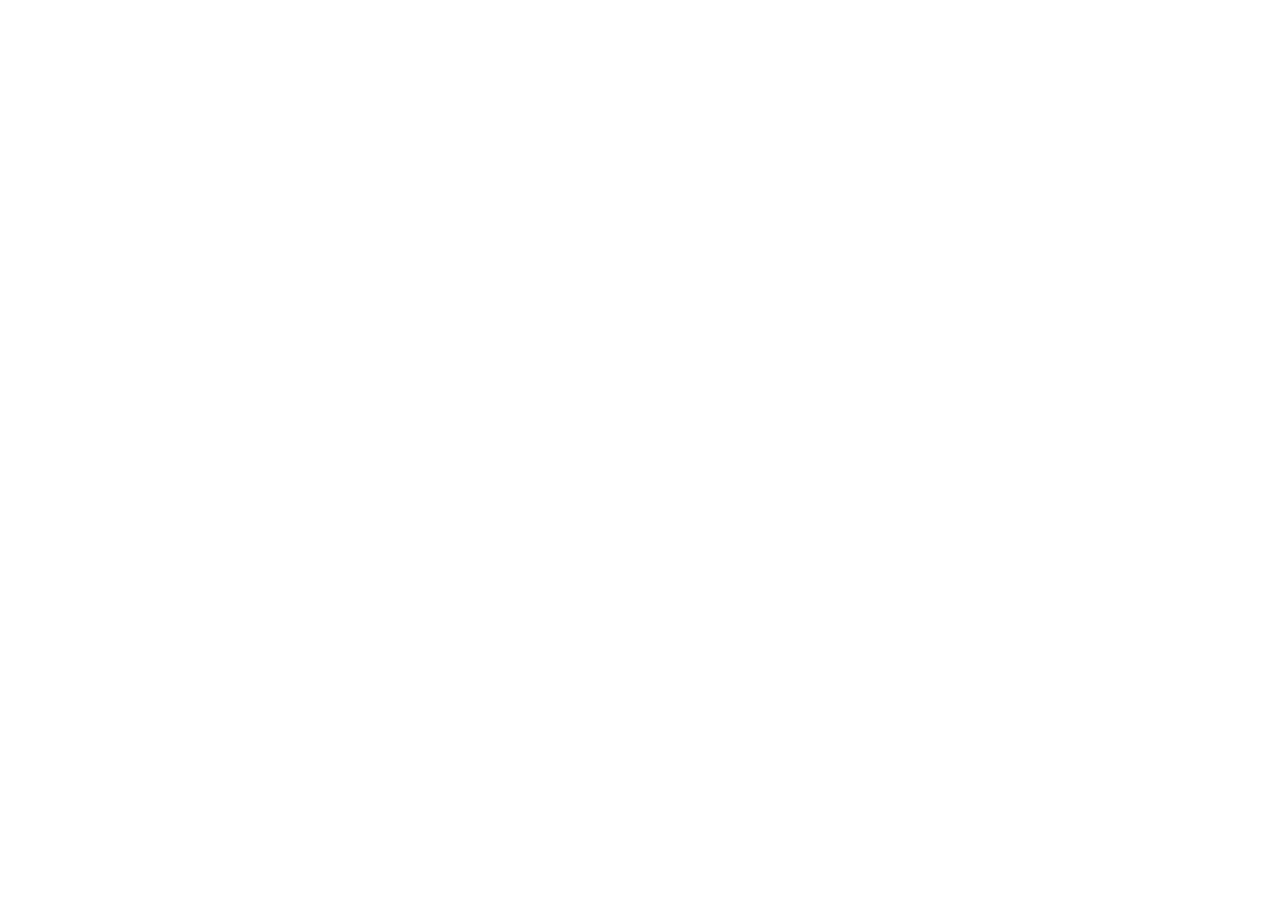
==== commit 8457f129: "Updated index with redirect code" ====
--- a/index.html
+++ b/index.html
@@ -4,6 +4,10 @@
 <head>
     <meta charset="utf-8">
     <meta content="width=device-width, initial-scale=1.0" name="viewport">
+
+    <!-- Redirect -->
+    <meta http-equiv="refresh" content="0;url='https://www.angelinem.ca/'" />      
+    <link rel="canonical" href="https://www.angelinem.ca/" />
 
     <!-- Site Information -->
     <title>Angeline Manabat Portfolio</title>
@@ -36,7 +40,7 @@
                     <img src="img/Logo-Lg.png" alt="Angeline Manabat Logo">
                     <h1>Angeline Manabat</h1>
                 </a>
-                <i class="fas fa-bars menu-btn"></i>
+                <i class="fas fa-bars menu-btn" onClick="symbolToggle(this)"></i>
             </div>
             <nav class="hidden">
                 <ul>
--- a/css/styles.css
+++ b/css/styles.css
@@ -164,6 +164,10 @@
 nav {
     margin-top: 6px;
     transition: opacity 1s;
+}
+
+nav ul {
+    margin-bottom: 16px;
 }
 
 nav li {
@@ -747,6 +751,68 @@
     width: 100%;
 }
 
+.project-links {
+    width: 100%;
+    margin: 54px auto auto;
+    display: flex;
+    justify-content: space-between;
+    flex-wrap: wrap;
+    gap: 12px;
+}
+
+div.single-right {
+    justify-content: flex-end;
+}
+
+.project-links a {
+    display: block;
+    width: fit-content;
+}
+
+a.next-project {
+    margin-left: auto;
+    margin-right: 0;
+}
+
+a.prev-project {
+    margin-left: 0;
+    margin-right: auto;
+}
+
+.next-title,
+.prev-title {
+    display: flex;
+    justify-content: space-between;
+    align-items: center;
+    margin-bottom: 0;
+}
+
+.next-title p,
+.prev-title p {
+    font-weight: 600;
+    color: var(--purple);
+    text-transform: uppercase;
+    font-style: italic;
+}
+
+.next-title i,
+.prev-title i {
+    color: var(--light-grey);
+    font-size: 1rem;
+}
+
+.project-links p.other-project-title {
+    color: var(--black);
+    font-weight: 500;
+    font-size: 1.25rem;
+    margin: 0 auto;
+    transition: all 0.5s ease;
+}
+
+.project-links a:hover p.other-project-title {
+    color: var(--grey);
+}
+
 /* Give for Good page */
 
 .gfg-logo {
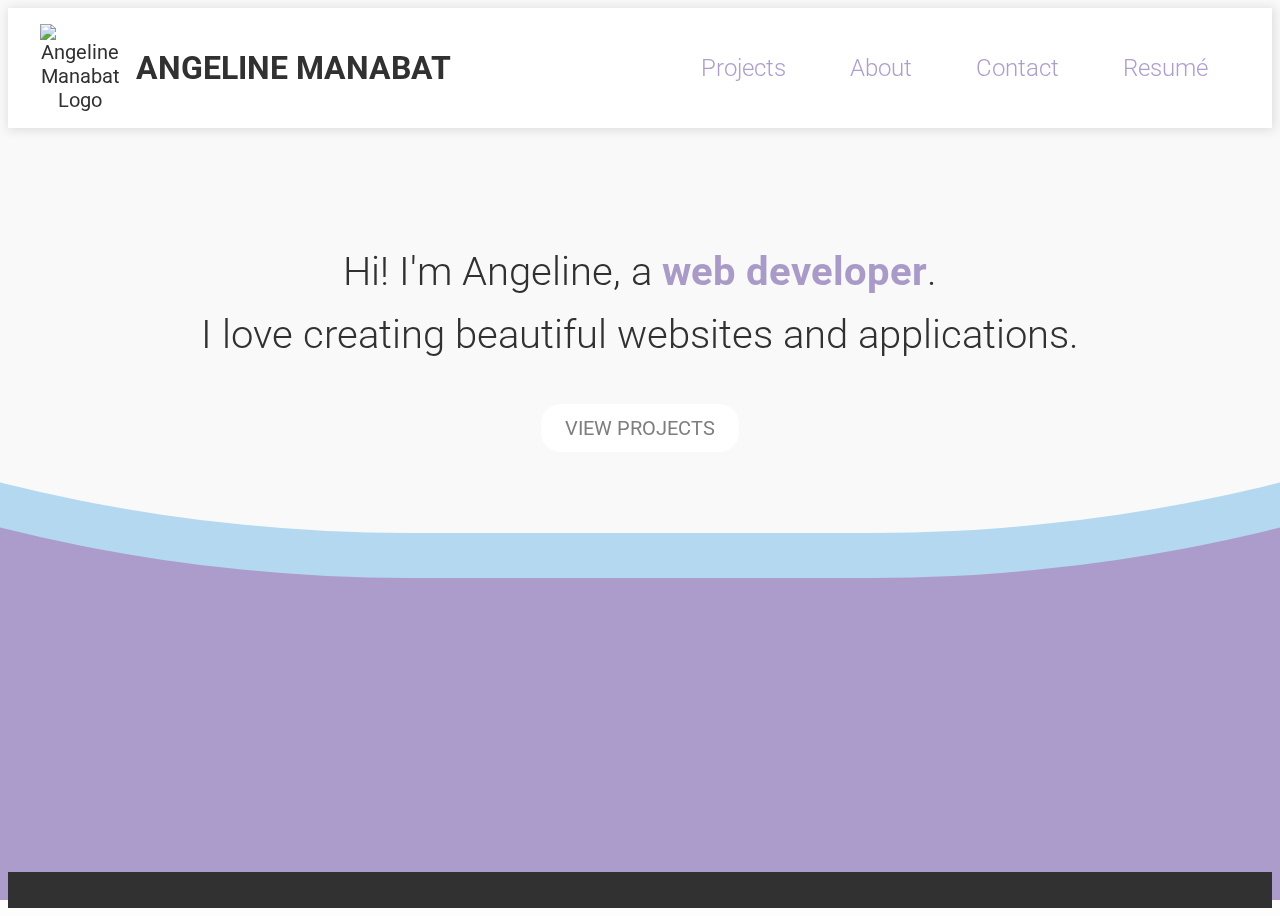
==== commit 06001ec6: "Removed redirects" ====
--- a/index.html
+++ b/index.html
@@ -5,19 +5,15 @@
     <meta charset="utf-8">
     <meta content="width=device-width, initial-scale=1.0" name="viewport">
 
-    <!-- Redirect -->
-    <meta http-equiv="refresh" content="0;url='https://www.angelinem.ca/'" />      
-    <link rel="canonical" href="https://www.angelinem.ca/" />
-
     <!-- Site Information -->
-    <title>Angeline Manabat Portfolio</title>
-    <meta content="assets/img/Logo-Lg.png" name="og:image">
-    <meta content="Angeline Manabat Portfolio Website" name="description">
-    <meta content="computer software developer web website design nait digital media it design" name="keywords">
+    <title>Angeline Manabat</title>
+    <meta content="/img/Logo-Lg.png" property="og:image" name="og:image">
+    <meta content="Angeline Manabat Website" name="description">
+    <meta content="computer software developer web website design nait digital media it design portfolio" name="keywords">
 
     <!-- Favicons -->
-    <link href="assets/img/Logo-Tiny.png" rel="icon">
-    <link href="assets/img/Logo-Tiny.png" rel="apple-touch-icon">
+    <link href="/img/Logo-Tiny.png" type="image/x-icon" rel="icon">
+    
 
     <!-- Icons -->
     <script src="https://kit.fontawesome.com/3993fa0209.js" crossorigin="anonymous"></script>
